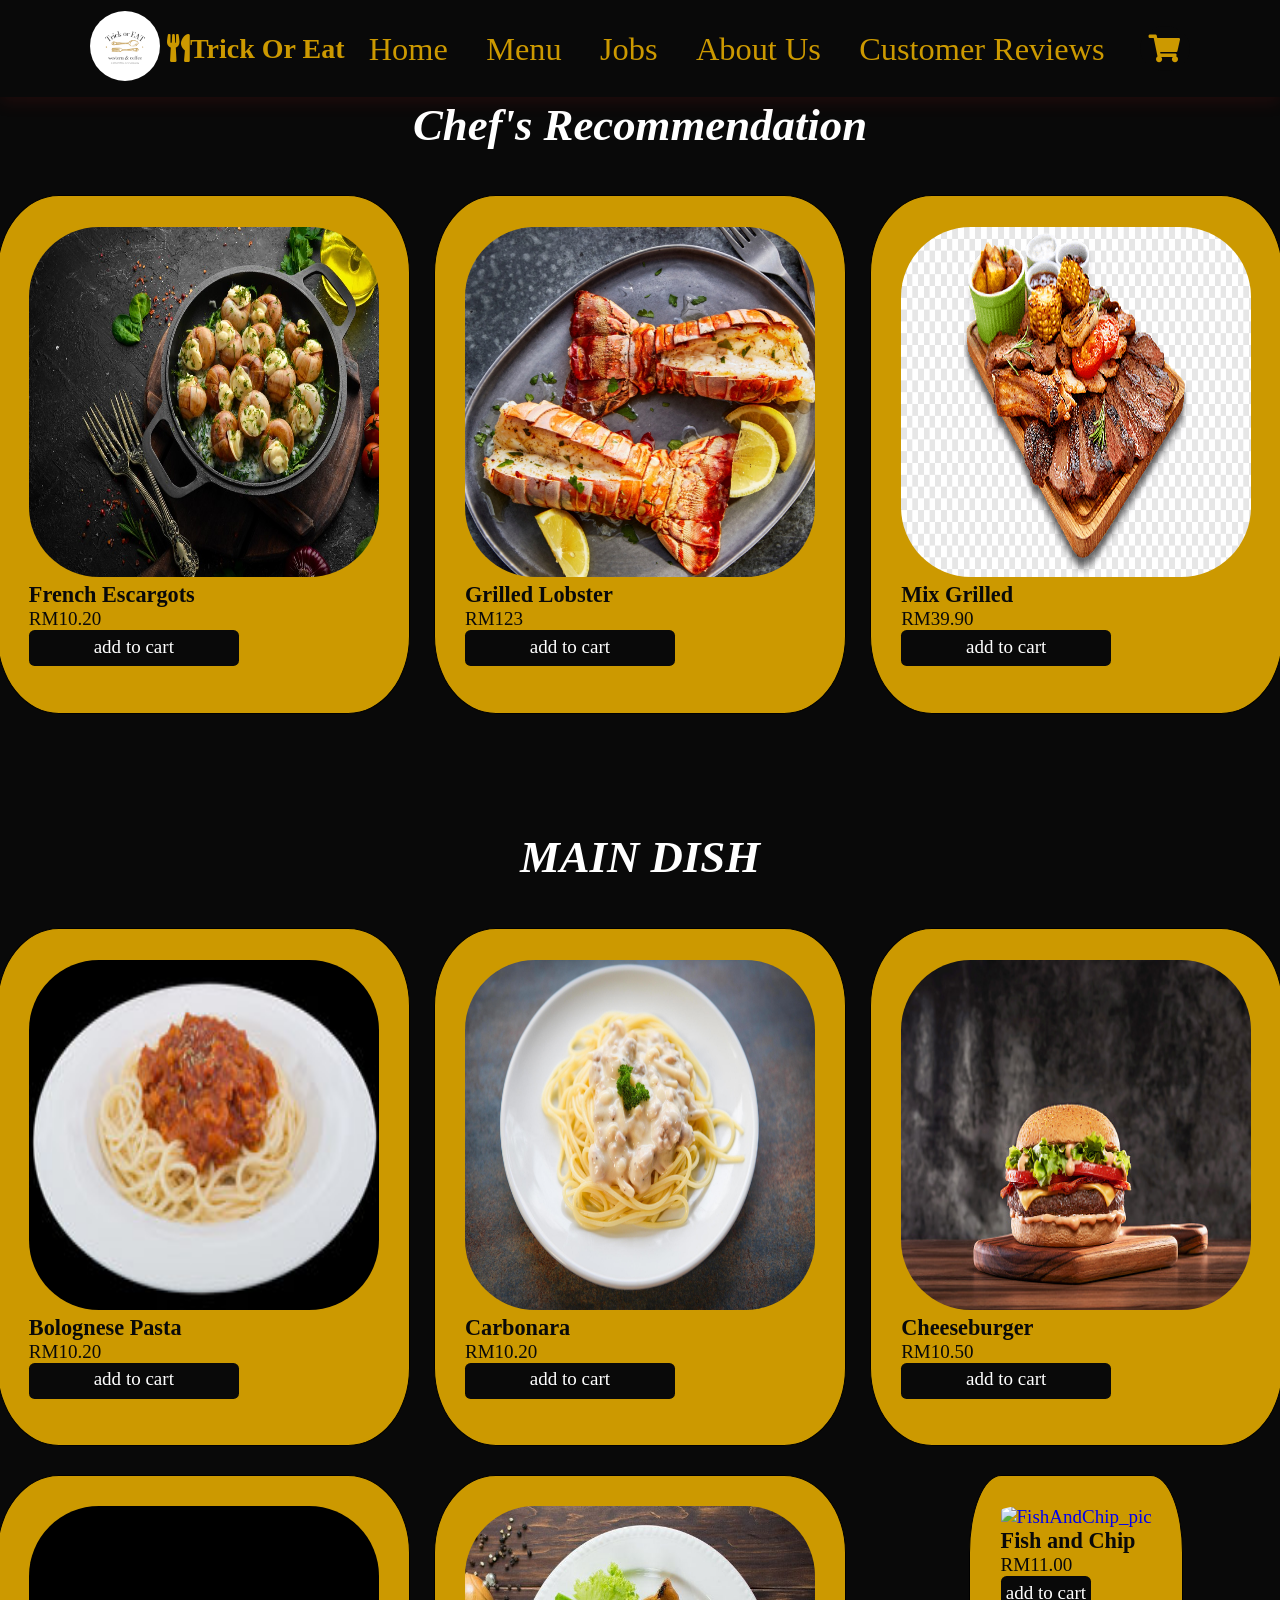
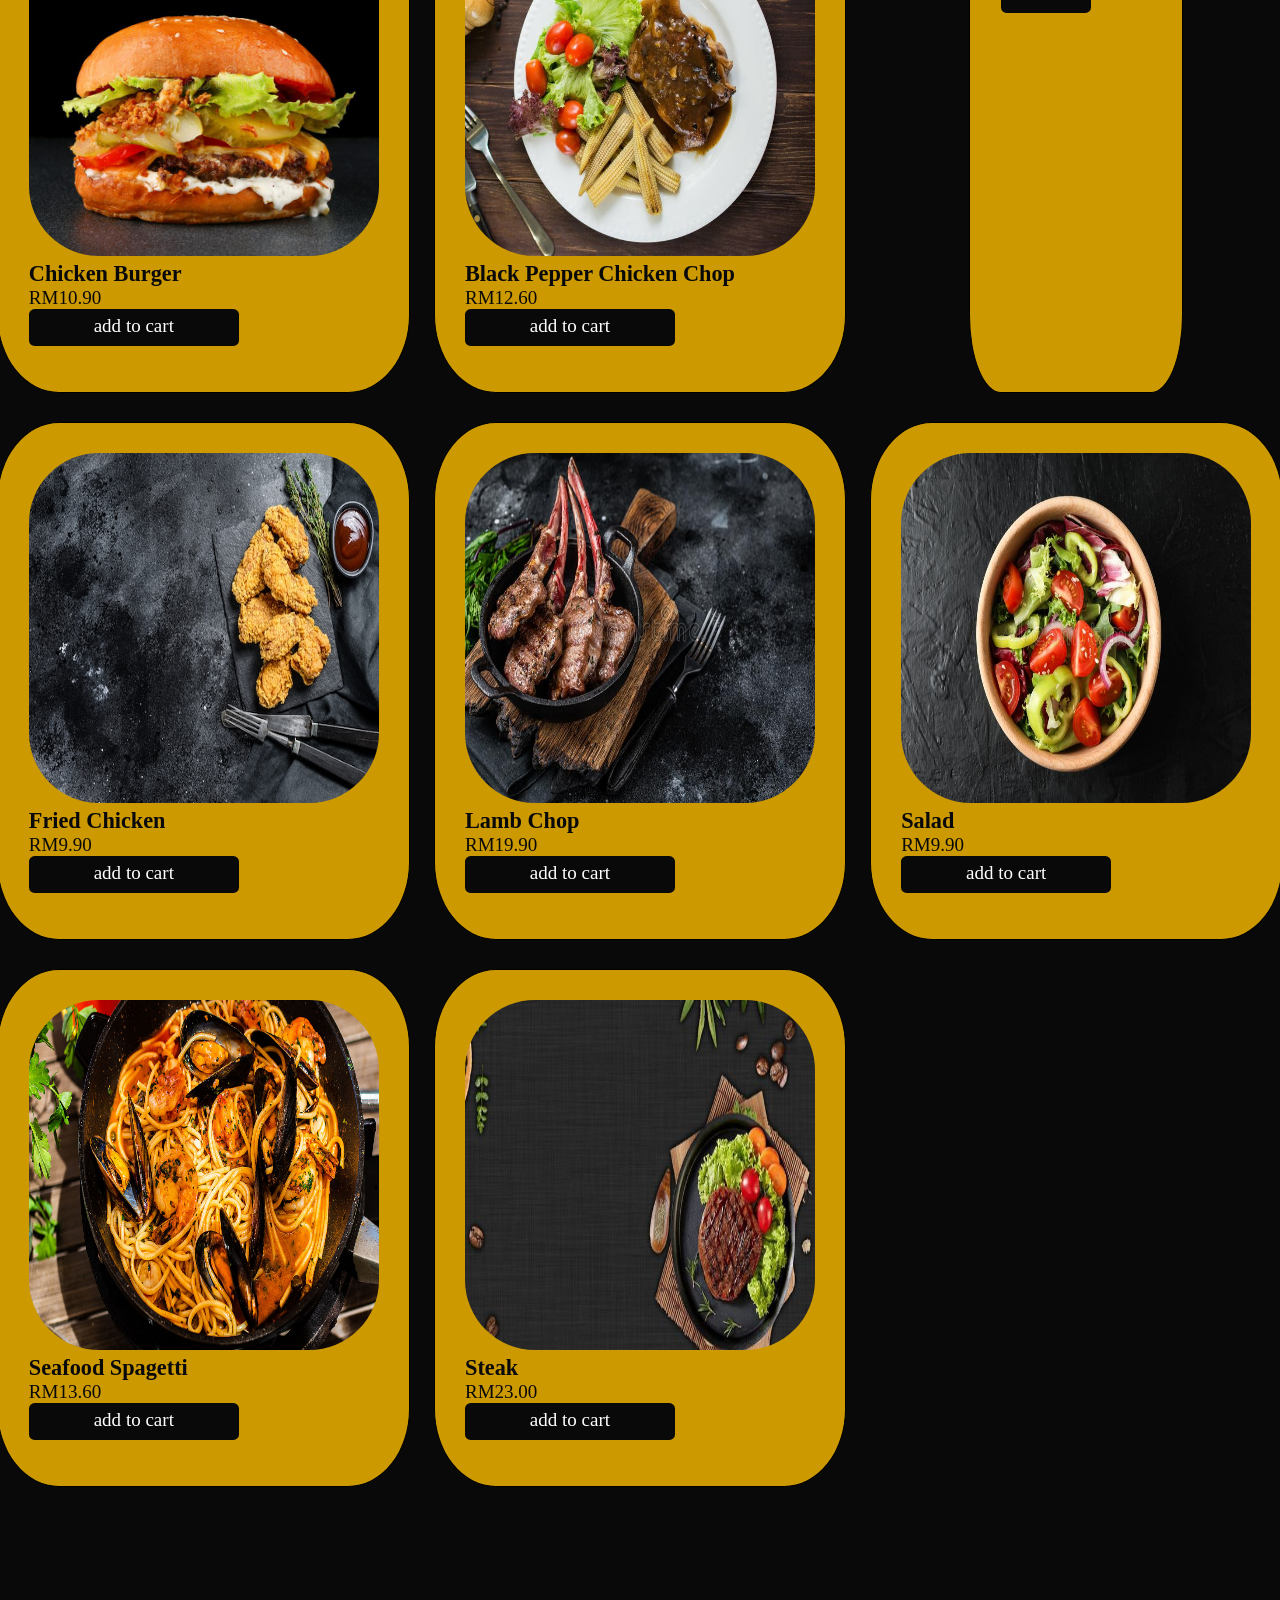
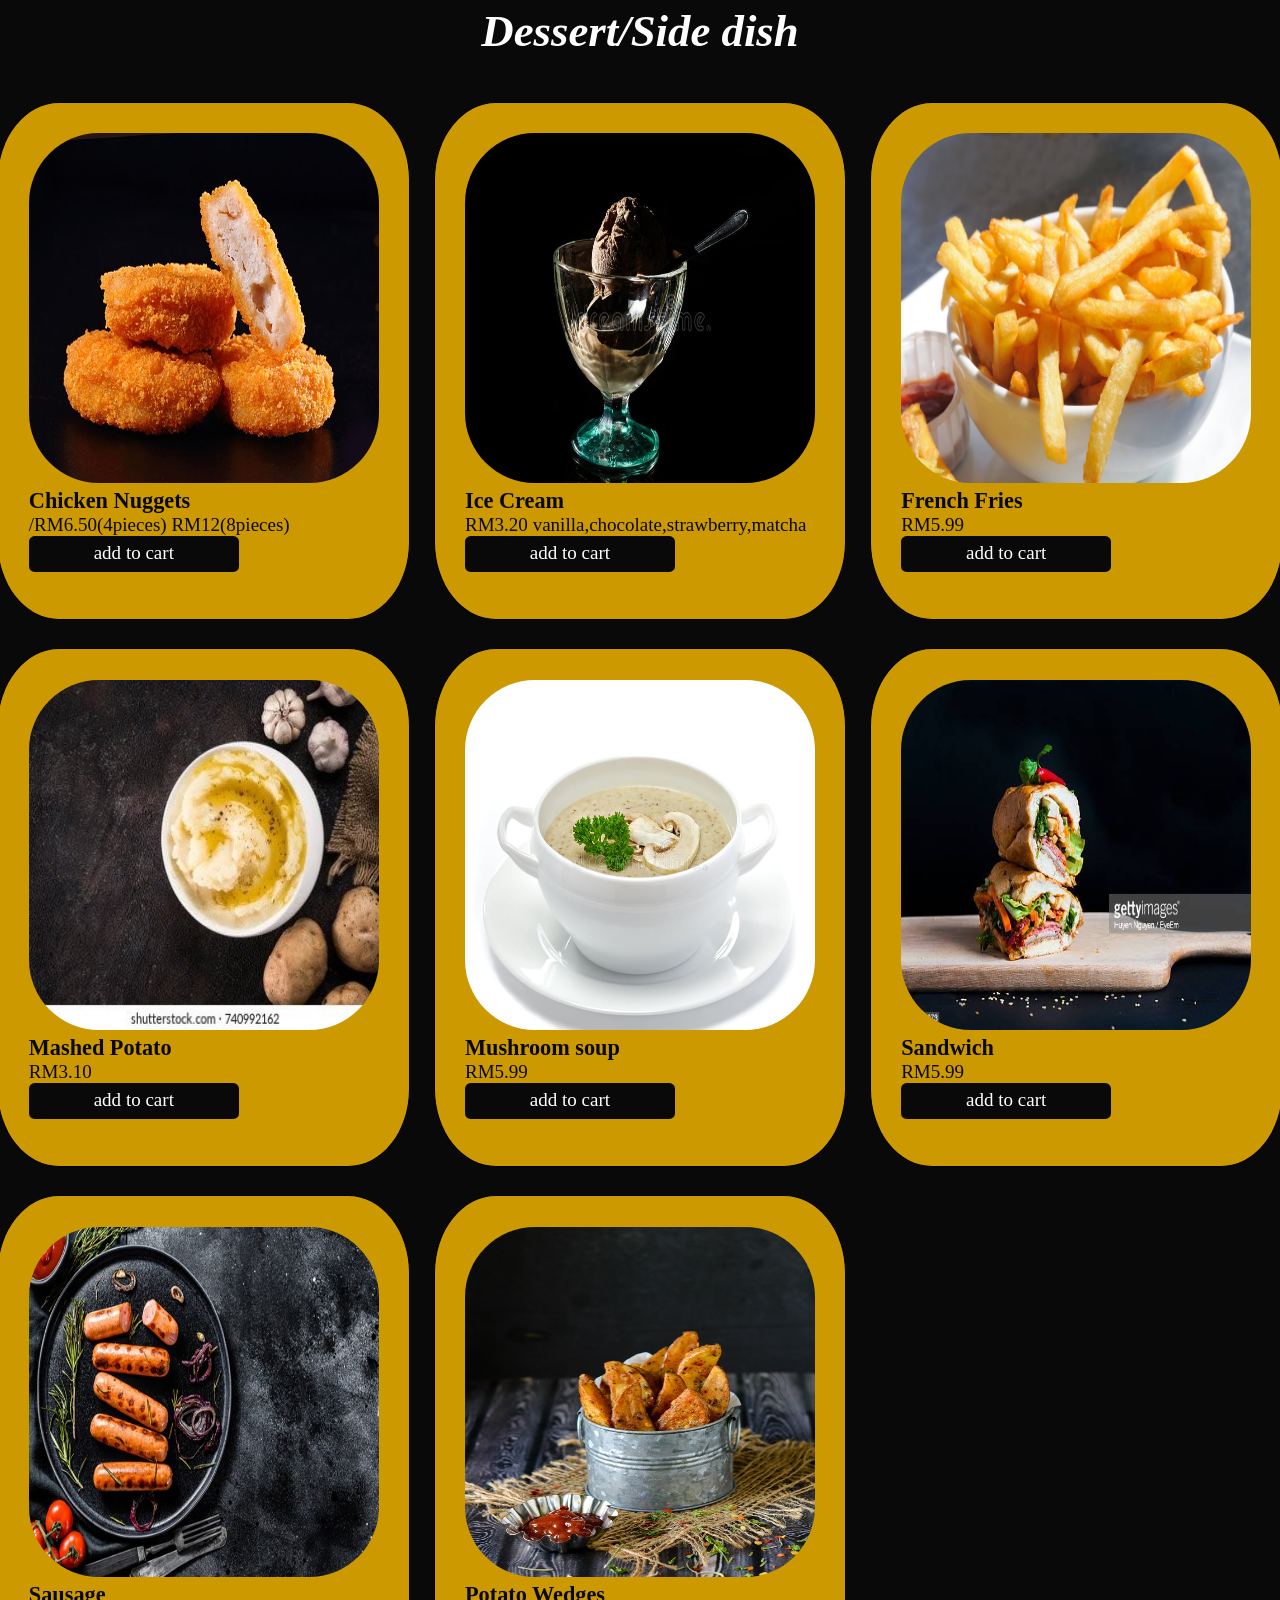
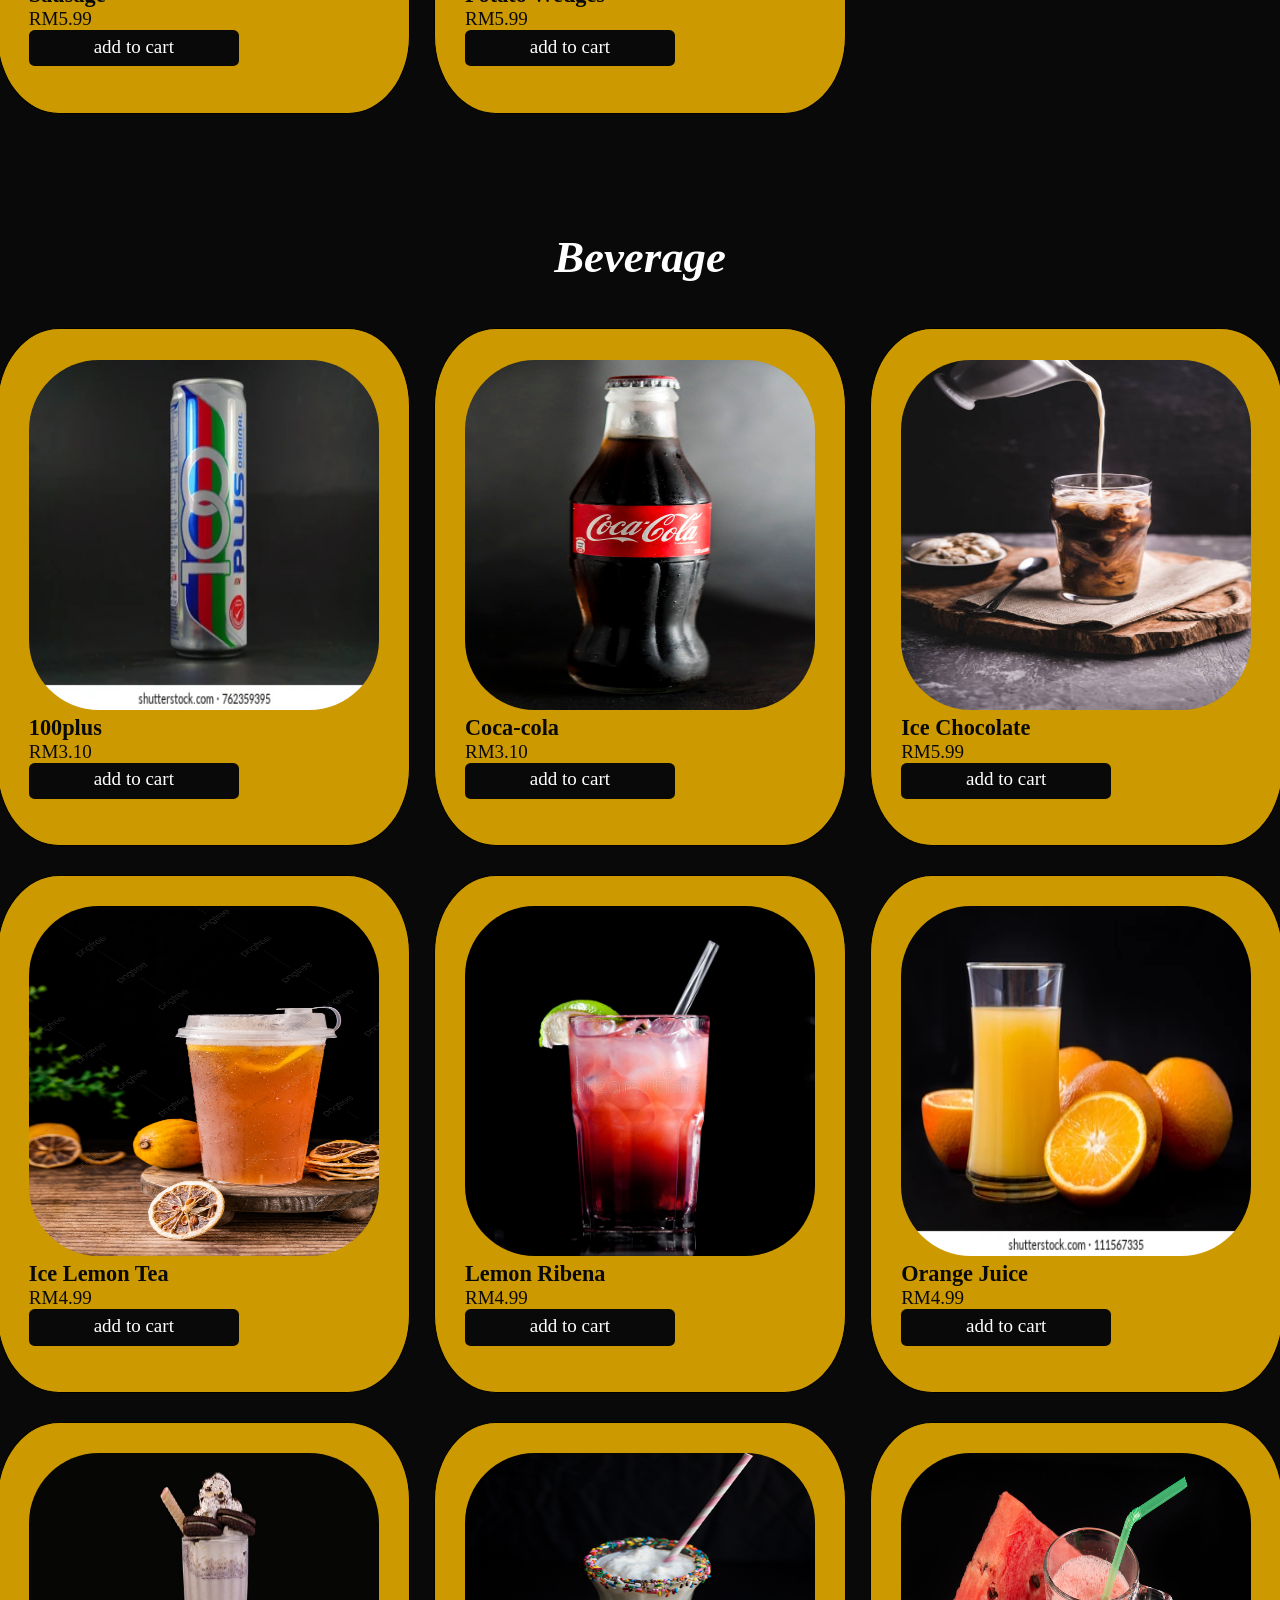
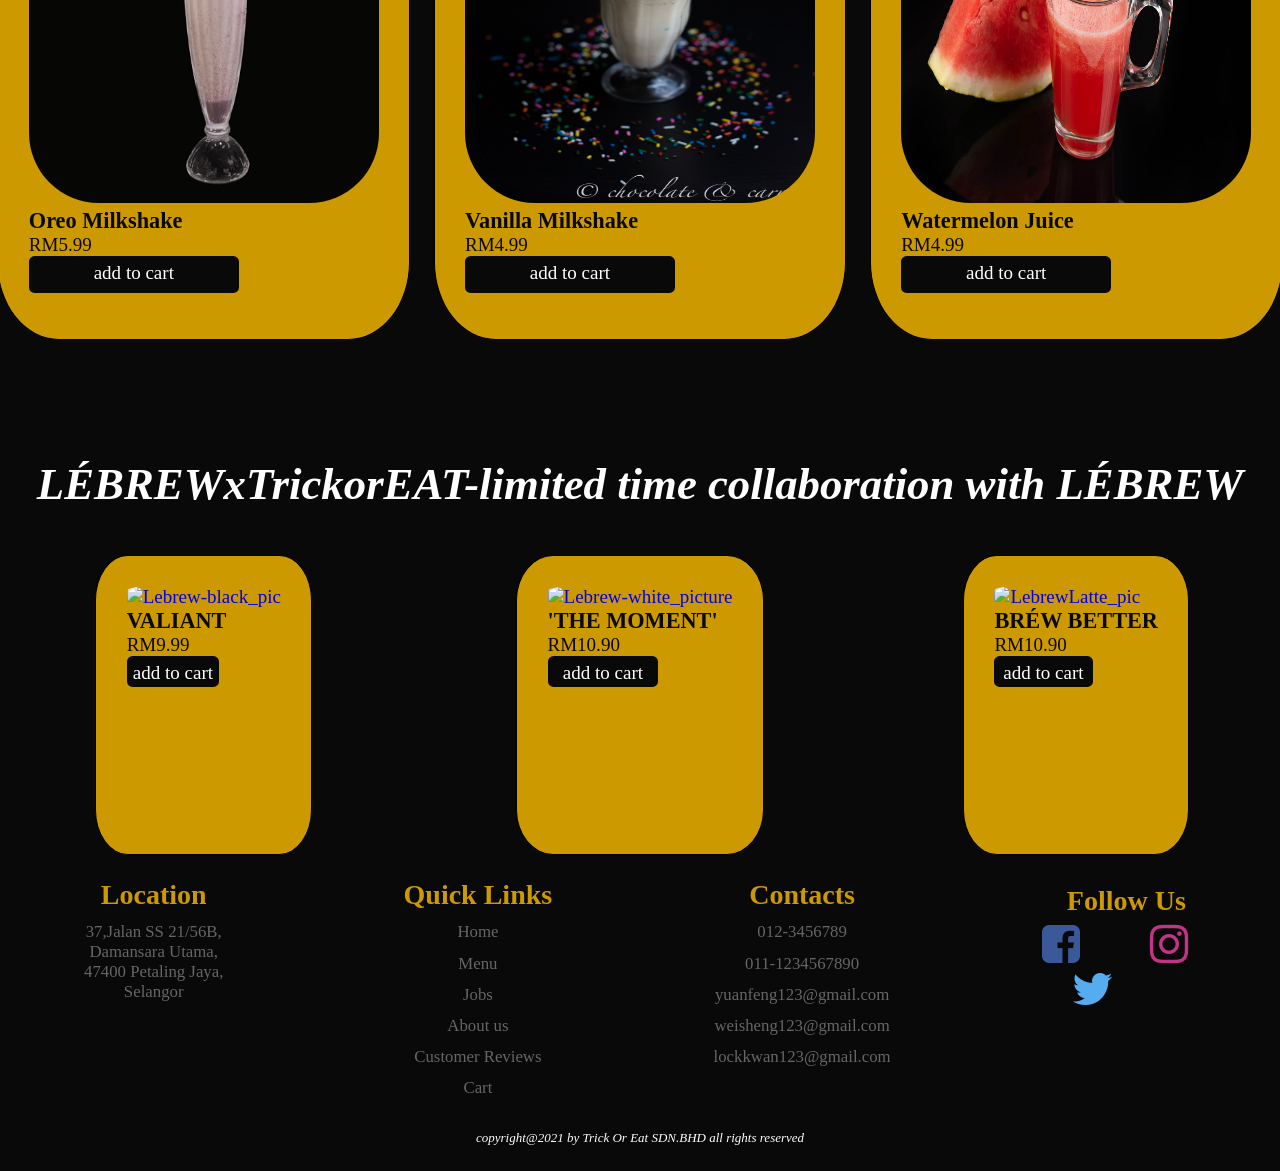
==== menu.html @ 8b319db7 "Add files via upload" ====
<!DOCTYPE html>
<html lang="en">
    <head>
        <meta charset="UTF-8">
        <meta http-equiv="X-UA-Compatible" content="IE=edge">
        <meta name="viewport" content="width=device-width, initial-scale=1.0">
        <title>Menu|Trick or EAT Restaurant</title>
    
        <!-- icon for fork and spoon and shopping-cart -->
        <link rel="stylesheet" href="https://cdnjs.cloudflare.com/ajax/libs/font-awesome/5.15.3/css/all.min.css">

        <!-- footer icon for facebook,instagram and twitter -->
        <link rel="stylesheet" href="https://cdnjs.cloudflare.com/ajax/libs/font-awesome/4.7.0/css/font-awesome.min.css">
    
        <link rel="stylesheet" href="style.css">
    
    </head>

<body>
    <!--Header and Nav-->
    <header>
        <audio autoplay loop>
            <source src="audio/music.mp3" type="audio/mp3">
        </audio>

        <div class="logo2">
            <a href="image/Logo.png"><img src="image/Logo.png" alt="" height="70" width="70"></a>
        </div>

        <div class="logo">
            <i class="fas fa-utensils">Trick Or Eat</i>
        </div>
        <nav class="navbar">
            <a href="index.html">Home</a>
            <a href="menu.html">Menu</a>
            <a href="jobs.html">Jobs</a>
            <a href="aboutus.html">About us</a>
            <a href="customerreviews.html">Customer Reviews</a>
        </nav>

        <div class="icons">
            <a href="cart.html" class="fas fa-shopping-cart"></a>
        </div>

    </header>
    <!--Header and Nav-->

    <main class="main-menu">
            <!--Chef's Recommendation Food-->
            <h2>Chef's Recommendation</h2>
            <div class="menustyle">
                <div class="food">
                    <a href="video/Escargots_desc.mp4"><img src="image/Escargots.jpg" alt="Escargots_pic" height="350" width="350"></a>
                    <h3>French Escargots</h3>
                    <span>RM10.20</span>
                    <div class="addtocart">
                        <p>add to cart</p>
                    </div>
                </div>
                
                <div class="food">
                    <a href="video/Grilled_Lobster_desc.mp4"><img src="image/Grilled_Lobster.jfif" alt="GrilledLobster_pic" height="350" width="350"></a>
                    <h3>Grilled Lobster</h3>
                    <span>RM123</span>
                    <div class="addtocart">
                        <p>add to cart</p>
                    </div>
                    
                </div>
                
                <div class="food">
                    <a href="video/Mix_Grilled_desc.mp4"><img src="image/Mix_Grilled.png" alt="Mix Grilled_pic" height="350" width="350"></a>
                    <h3>Mix Grilled</h3>
                    <span>RM39.90</span>
                    <div class="addtocart">
                        <p>add to cart</p>
                    </div>
                </div>
            </div>
            <!--Chef's Recommendation Food-->

        <!--Main Dish Food-->
        <h2>MAIN DISH</h2>     
        <div class="menustyle">
            <div class="food">
                <a href="video/Bolognese_Pasta_desc.mp4"><img src="image/Bolognese_Pasta.jpg" alt="bolognesePasta_pic" height="350" width="350"></a>
                <h3>Bolognese Pasta</h3>
                <span>RM10.20</span>
                <div class="addtocart">
                    <p>add to cart</p>
                </div>
            </div>
            
            <div class="food">
                <a href="video/Carbonara_desc.mp4"><img src="image/Carbonara.jpg" alt="Carbonara_pic" height="350" width="350"></a>
                <h3>Carbonara</h3>
                <span>RM10.20</span>
                <div class="addtocart">
                    <p>add to cart</p>
                </div>
                
            </div>
            
            <div class="food">
                <a href="video/Cheeseburger_desc.mp4"><img src="image/Cheeseburger.jpg" alt="Cheeseburger_pic" height="350" width="350"></a>
                <h3>Cheeseburger</h3>
                <span>RM10.50</span>
                <div class="addtocart">
                    <p>add to cart</p>
                </div>
            </div>

            <div class="food">
                <a href="video/Chicken_Burger_desc.mp4"><img src="image/Chicken_Burger.jpg" alt="ChickenBurger_pic" height="350" width="350"></a>
                <h3>Chicken Burger</h3>
                <span>RM10.90</span>
                <div class="addtocart">
                    <p>add to cart</p>
                </div>
            </div>

            <div class="food">
                <a href="video/ChickenChop_desc.mp4"><img src="image/ChickenChop.jpg" alt="ChickenChop_pic" height="350" width="350"></a>
                <h3>Black Pepper Chicken Chop</h3>
                <span>RM12.60</span>
                <div class="addtocart">
                    <p>add to cart</p>
                </div>
            </div>

            <div class="food">
                <a href="video/Fish_Chip_desc.mp4"><img src="image/Fish&Chip.jpg" alt="FishAndChip_pic" height="350" width="350"></a>
                <h3>Fish and Chip</h3>
                <span>RM11.00</span>
                <div class="addtocart">
                    <p>add to cart</p>
                </div>
            </div>

            <div class="food">
                <a href="video/fried_chicken_desc.mp4"><img src="image/fried_chicken.jpg" alt="FriedChicken_pic" height="350" width="350"></a>
                <h3>Fried Chicken</h3>
                <span>RM9.90</span>
                <div class="addtocart">
                    <p>add to cart</p>
                </div>
            </div>

            <div class="food">
                <a href="video/lamb_chop_desc.mp4"><img src="image/lamb_chop.jpg" alt="LambChop_pic" height="350" width="350"></a>
                <h3>Lamb Chop</h3>
                <span>RM19.90</span>
                <div class="addtocart">
                    <p>add to cart</p>
                </div>
            </div>

            <div class="food">
                <a href="video/salad_desc.mp4"><img src="image/salad.jpg" alt="Salad_pic" height="350" width="350"></a>
                <h3>Salad</h3>
                <span>RM9.90</span>
                <div class="addtocart">
                    <p>add to cart</p>
                </div>
            </div>

            <div class="food">
                <a href="video/Seafood_Spagetti_desc.mp4"><img src="image/Seafood_Spagetti.jpg" alt="SeafoodSpagetti_pic" height="350" width="350"></a>
                <h3>Seafood Spagetti</h3>
                <span>RM13.60</span>
                <div class="addtocart">
                    <p>add to cart</p>
                </div>
            </div>

            <div class="food">
                <a href="video/Steak_desc.mp4"><img src="image/Steak.jpg" alt="Steak" height="350" width="350"></a>
                <h3>Steak</h3>
                <span>RM23.00</span>
                <div class="addtocart">
                    <p>add to cart</p>
                </div>
            </div>
            
        </div>
        <!--Main Dish Food-->

        <!--Dessert-->
        <h2>Dessert/Side dish</h2>

        <div class="menustyle">

            <div class="food">
                <a href="video/Chicken_Nuggets_desc.mp4"><img src="image/Chicken_Nuggets.jpg" alt="ChickenNuggets_pic" height="350" width="350"></a>
                <h3>Chicken Nuggets</h3>
                <span>/RM6.50(4pieces) RM12(8pieces)</span>
                <div class="addtocart">
                    <p>add to cart</p>
                </div>
            </div>

            <div class="food">
                <a href="video/Chocolate_Ice_Cream_desc.mp4"><img src="image/Chocolate_Ice_Cream.jpg" alt="ChocolateIceCream_pic" height="350" width="350"></a>
                <h3>Ice Cream</h3>
                <span>RM3.20</span>
                <span>vanilla,chocolate,strawberry,matcha</span>
                <div class="addtocart">
                    <p>add to cart</p>
                </div>
            </div>

            <div class="food">
                <a href="video/French_Fries_desc.mp4"><img src="image/French_Fries.jpg" alt="FrenchFries_pic" height="350" width="350"></a>
                <h3>French Fries</h3>
                <span>RM5.99</span>
                <div class="addtocart">
                    <p>add to cart</p>
                </div>
            </div>

            <div class="food">
                <a href="video/Mashed_Potato_desc.mp4"><img src="image/Mashed_Potato.jpg" alt="MashedPotao_pic" height="350" width="350"></a>
                <h3>Mashed Potato</h3>
                <span>RM3.10</span>
                <div class="addtocart">
                    <p>add to cart</p>
                </div>
            </div>

            <div class="food">
                <a href="video/mushroom_soup_desc.mp4"><img src="image/mushroom_soap.jpg" alt="MushroomSoup_pic" height="350" width="350"></a>
                <h3>Mushroom soup</h3>
                <span>RM5.99</span>
                <div class="addtocart">
                    <p>add to cart</p>
                </div>
            </div>

            <div class="food">
                <a href="video/sandwich_desc.mp4"><img src="image/sandwich.jpg" alt="Sandwich_pic" height="350" width="350"></a>
                <h3>Sandwich</h3>
                <span>RM5.99</span>
                <div class="addtocart">
                    <p>add to cart</p>
                </div>
            </div>

            <div class="food">
                <a href="video/sausage_desc.mp4"><img src="image/sausage.jpg" alt="Sausage_pic" height="350" width="350"></a>
                <h3>Sausage</h3>
                <span>RM5.99</span>
                <div class="addtocart">
                    <p>add to cart</p>
                </div>
            </div>

            <div class="food">
                <a href="video/Wedges_desc.mp4"><img src="image/Wedges.jpg" alt="Wedges_pic" height="350" width="350"></a>
                <h3>Potato Wedges</h3>
                <span>RM5.99</span>
                <div class="addtocart">
                    <p>add to cart</p>
                </div>
            </div>
        </div>
        <!--Dessert-->

        <!--Beverage-->
        <h2>Beverage</h2>

        <div class="menustyle">
            <div class="food">
                <img src="image/100plus.webp" alt="100plus_pic" height="350" width="350">
                <h3>100plus</h3>
                <span>RM3.10</span>
                <div class="addtocart">
                    <p>add to cart</p>
                </div>
            </div>

            <div class="food">
                <img src="image/coca_cola.jpg" alt="Cocacola_pic" height="350" width="350">
                <h3>Coca-cola</h3>
                <span>RM3.10</span>
                <div class="addtocart">
                    <p>add to cart</p>
                </div>
            </div>


            <div class="food">
                <img src="image/iced_chocolate.jpg" alt="IcedChocolate_pic" height="350" width="350">
                <h3>Ice Chocolate</h3>
                <span>RM5.99</span>
                <div class="addtocart">
                    <p>add to cart</p>
                </div>
            </div>

            <div class="food">
                <img src="image/iced_lemon_tea.jpg" alt="IcedLemonTea_pic" height="350" width="350">
                <h3>Ice Lemon Tea</h3>
                <span>RM4.99</span>
                <div class="addtocart">
                    <p>add to cart</p>
                </div>
            </div>

            <div class="food">
                <img src="image/lemon_ribena.jpg" alt="LemonRibena_pic" height="350" width="350">
                <h3>Lemon Ribena</h3>
                <span>RM4.99</span>
                <div class="addtocart">
                    <p>add to cart</p>
                </div>
            </div>

            <div class="food">
                <img src="image/orange_juice.webp" alt="OrangeJuice_pic" height="350" width="350">
                <h3>Orange Juice</h3>
                <span>RM4.99</span>
                <div class="addtocart">
                    <p>add to cart</p>
                </div>
            </div>

            <div class="food">
                <img src="image/oreo_milkshake.jpg" alt="OreoMilkshake_pic" height="350" width="350">
                <h3>Oreo Milkshake</h3>
                <span>RM5.99</span>
                <div class="addtocart">
                    <p>add to cart</p>
                </div>
            </div>

            <div class="food">
                <img src="image/vanilla_milkshake.jpg" alt="VanillaMilkshake_pic" height="350" width="350">
                <h3>Vanilla Milkshake</h3>
                <span>RM4.99</span>
                <div class="addtocart">
                    <p>add to cart</p>
                </div>
            </div>

            <div class="food">
               <img src="image/watermelon_juice.jpg" alt="Watermelon_pic" height="350" width="350">
                <h3>Watermelon Juice</h3>
                <span>RM4.99</span>
                <div class="addtocart">
                    <p>add to cart</p>
                </div>
            </div>
        </div>
        <!--Beverage-->

        <!--This is Our Special Limited Coffee-->
        <h2>LÉBREWxTrickorEAT-limited time collaboration with LÉBREW</h2>

        <div class="menustyle">

            <div class="food">
                <a href="video/Lebrew_black_desc.mp4"><img src="image/Lebrew-black.jpg" alt="Lebrew-black_pic" height="350" width="350"></a>
                <h3>VALIANT</h3>
                <span>RM9.99</span>
                <div class="addtocart">
                    <p>add to cart</p>
                </div>
            </div>

            <div class="food">
                <a href="video/Lebrew_white_desc.mp4"><img src="image/Lebrew-white.jpg" alt="Lebrew-white_picture" height="350" width="350"></a>
                <h3>'THE MOMENT'</h3>
                <span>RM10.90</span>
                <div class="addtocart">
                    <p>add to cart</p>
                </div>
            </div>

            <div class="food">
                <a href="video/Lebrew_latte_desc.mp4"><img src="image/Lebrew_latte.jpg" alt="LebrewLatte_pic" height="350" width="350"></a>
                <h3>BRÉW BETTER</h3>
                <span>RM10.90</span>
                <div class="addtocart">
                    <p>add to cart</p>
                </div>
            </div>

        </div>
        <!--This is Our Special Limited Coffee-->


    </main>

    <!--footer-->
    <footer class="footer">
        <div class="footer-container">
            <div class="footer-box">
            <!--Footer Location-->    
                <h3>Location</h3>
                <a href="https://www.googlemaps.com">37,Jalan SS 21/56B,<p>Damansara Utama,</p><p>47400 Petaling Jaya,</p><p>Selangor</p></a>
            </div>
            <!--Footer Location-->    

            <!--Footer link every page-->
            <div class="footer-box">
                <h3>Quick Links</h3>
                <a href="index.html">Home</a>
                <a href="menu.html">Menu</a>
                <a href="jobs.html">Jobs</a>
                <a href="aboutus.html">About us</a>
                <a href="customerreviews.html">Customer Reviews</a>
                <a href="cart.html">Cart</a>
            </div>
            <!--Footer link every page-->

            <!--Telephone and email contact-->
            <div class="footer-box">
                <h3>Contacts</h3>
                <a href="tel:012-3456789">012-3456789</a>
                <a href="tel:011-1234567890">011-1234567890</a>
                <a href="mailto:yuanfeng123@gmail.com">yuanfeng123@gmail.com</a>
                <a href="mailto:weisheng123@gmail.com">weisheng123@gmail.com</a>
                <a href="mailto:lockkwan123@gmail.com">lockkwan123@gmail.com</a>
            </div>
            <!--Telephone and email contact-->

            <!--Our social media-->
            <div class="footer-box2">
                <h3>Follow Us</h3>
                <a href="https://www.facebook.com" class="fa fa-facebook-square"></a>
                <a href="https://www.instagram.com" class="fa fa-instagram"></a>
                <a href="https://www.Twitter.com" class="fa fa-twitter"></a>  
            </div>
            <!--Our social media-->
        </div>

        <!--copyright-->
        <div class="copyright">
            copyright@2021 by Trick Or Eat SDN.BHD all rights reserved
        </div>
        <!--copyright-->
    </footer>
    <!--footer-->
</body>
</html>
---- style.css ----
:root{
    --black:#060707;
    --light-color:#666;
    --background-header-color:#090909;
    --white:rgb(255,255,255);
    --hover-background:rgb(250, 250, 250);
    --box-shadow:0 .5rem 1.5rem rgba(240, 42, 42, 0.1);
    --header-textcolor:#CC9900;
}

*{
    font-family: Georgia, 'Times New Roman', Times, serif;
    padding:0; margin: 0;
    box-sizing: border-box;
    text-decoration: none;
    transition: all .3s linear;
    
}

html{
    font-size: 70%;
    overflow: auto;
    scroll-behavior: smooth;
    scroll-padding-top: 5.5rem;
    width: 100vw;
    height: 100vh;

}


header{
    position: fixed;
    top: 0; left: 0; right: 0;
    padding: 1rem 7%;
    display:flex;
    align-items: center;
    justify-content: space-between;
    z-index: 1000;
    box-shadow:var(--box-shadow);
    background-color: var(--background-header-color);
    font-size: 1.7em;
    text-transform: capitalize;
    
}

h2{
    color:var(--white);
    text-align: center;
    font-size: 4em;
    font-style: italic;
    margin-top: 1.7em;
    margin-bottom: 1em;
    padding-top: 0.5em;
}

/** -logo_fork_and_spoon- **/
.logo{
    color:var(--header-textcolor);
    font-size: 2.5rem;
    font-weight: bolder;
    
}

.logo2 img{
    border-radius: 60%;
}

/** -add_to_cart_button- **/
.addtocart{
    border-radius: .5rem;
    cursor: pointer;
    background-color: var(--background-header-color);
    width:60%;
    height: 8%;
    color: var(--white);
    text-align: center;
    padding-top: 0.2em;
    padding-bottom: 1.3em;
    padding-top: 0.3em;
    
}

.addtocart:hover{
    color: var(--header-textcolor);
    background: var(--white);
    letter-spacing: .1rem;
}

/** -nav- **/
.navbar a{
    font-size: 1.7em;
    color:var(--header-textcolor);
    border-radius: .5em;
    padding: .5rem 1.5rem;
}

.navbar a:hover{
    background:var(--hover-background) ;
}

/** -icons_shopping_cart-**/
.icons i,
.icons a{
    cursor:pointer;
    margin-left: 1rem;
    height: 4rem;
    line-height:4.1rem;
    width: 4.5rem;
    text-align: center;
    font-size:2.5rem;
    color:var(--header-textcolor);
    border-radius: 70%;
    background: var(--background-header-color);

    
}

.icons i:hover,
.icons a:hover{
    background:var(--white);
    transform: rotate(360deg);

}

/** -home_page- **/
.home{
    background-image: url(image/homebackground.jpeg);
    background-size: cover;
    background-repeat: no-repeat;

}

.promotecode{
    margin-top: 3.2em;
    padding-top: 0.5em;
    padding-bottom: 0.5em;
    font-size:2.5em;
    color:black;
    background-color: var(--header-textcolor);
    text-align: center;
}
.home-part{
    color: white;
    font-size: 10em;
    font-style: italic;
    text-align: center;
    position: absolute;
    padding: 0;
    margin: 0;
    top: 42%;
    left: 48%;
    opacity:80%;

}
.opentime{
    color: white;
    font-size: 2.5em;
    height: 100vh;
    display:flex;
    justify-content: flex-end;
    align-items: flex-end;
    opacity: 80%;
}


/** -home-menu-page and menu.html- **/
.menu{
    font-size: 1.5em;
    background-color: var(--background-header-color);
    color: var(--white);
}

.main-menu{
    background-color: var(--background-header-color);
    color: var(--background-header-color);
}

.menustyle{
    display: grid;
    grid-template-columns: repeat(3, minmax(20rem, 1fr));
    grid-auto-rows: minmax(300px,auto);
    font-size: 1.7em;
    gap: 1.5em;
    justify-content: center;
    justify-items: center;
    padding-bottom: 1em;
    
}

.food{
    background-color:var(--header-textcolor);
    padding: 1.6em 1.6em 1.6em 1.6em;
    border-radius: 15%;
    border: thin solid black;

}

.food:hover{
    transform: scale(1.07);
}

.food img{
    border-radius: 20%;
}

.home-menu{
    text-align: center;
    font-size: 1.7em;
    padding-top: 1em;
    padding-bottom: 1em;

}


/** -home-jobs-page and jobs.html **/
.jobs{
    font-size: 1.7em;
    background-color: var(--header-textcolor);
}
.jobs p{
    color: #090909;
}

.alljobs{
    background-image: url(image/jobsbackground.jpg);
    background-repeat: no-repeat;
    background-size: cover;
    color: var(--white);
    padding-bottom: 1em;

}
.alljobs img{
    opacity: 95%;
}

.alljobs h2{
    color: var(--white);
}

.grid-container{
    display: grid;
    grid-template-columns:550px 550px 430px;
    gap: 5em;
    justify-content: center;
    justify-items: center;
    margin-bottom: 1em;
    
    
}
.grid{
    font-size: 2.5em;
}

/** -home-aboutus-page and aboutsus.html- **/
.aboutus{
    background-color:var(--background-header-color);
    font-size: 1.7em;
    color: var(--white);
}

.history{
    font-size: 2em;
    margin-left: 2em;
    margin-right: 2em;
    padding-bottom: 1em;
}

.history img{
    float: left;
    padding-right:1em ;
}


table{
    background-color: var(--black);
    padding-top: 0.2em;
    display: flex;
    justify-content: center;
    align-items: center;
}

.image_right{
    background-color:var(--black);

}

.image_left{
    background-color:var(--black);
}

.left_p{
    padding-left: 2em;
    font-size: 2em;
}

.right_p{
    padding-left: 2em;
    font-size: 2em;
}


.video-ad{
    margin-top: 6em;
    display: flex;
    justify-content: center;
    align-items: center;
    width: 100vw;
    height: 100vh;
    background-color: var(--background-header-color);
}

tr{
    background-color:var(--header-textcolor);
    color: var(--background-header-color);
}



.background_aboutus1{
    background-color:var(--background-header-color);
    color: var(--white);
    padding-top: 1em;

}

/** -h1 for index.html- **/
.home h1,
.menu h1,
.jobs h1,
.aboutus h1,
.customerreviews h1{
    font-size: 4em;
    text-align: center;
    font-style: italic;
    padding-top: 0.5em;
    padding-bottom: 0.5em;
}


/** -home-customerreviews and customerreviws.html- **/
.reviews{
    background:var(--background-header-color);
    text-align: center;
    padding-top: 8em;
}

.reviews h1{
    font-size: 4em;
    text-align: center;
    font-style: italic;
    padding-top: 0.5em;
    padding-bottom: 0.5em;
    color: var(--white);
}

.inner{
    max-width: 1400px;
    margin: auto;
    padding: 0 20px;

}


.border{
    width: 180px;
    height: 5px;
    background: #6ab04c;
    margin: 10px auto;

}

.row{
    display: flex;
    flex-wrap: wrap;
    justify-content: center;

}

.box{
    flex: 33.33%;
    max-width: 50%;
    box-sizing: border-box;
    padding: 20px;
    color: var(--background-header-color);

}

.A_review{
    background-color: var(--header-textcolor);
    padding: 40px;
    border-radius: 10%;
}

.home_A_review{
    background-color: var(--background-header-color);
    color: var(--white);
    padding: 40px;
    border-radius: 10%;

}

.home_A_review img{
    width: 200px;
    height: 200px;
    border-radius:60%;
}

.home_A_review:hover{
    transform: scale(1.07);
}

.A_review img{
    width: 200px;
    height: 200px;
    border-radius:60%;
}

.A_review:hover{
    transform: scale(1.07);
}

.name{
    font-size: 1.7em;
    text-transform: uppercase;
    margin: 20px 0;

}

.star{
    color: rgb(243, 243, 59);
    margin-bottom: 20px;
    font-size: 1.5em;

}

.comment{
    font-size: 1.7em;
}

.customerreviews{
    font-size: 1.7em;
    background-color: var(--header-textcolor);
    color: var(--background-header-color);
    text-align: center;
}


/** -button for click here read more- **/
.read_more{
    text-align: center;
    font-size: 1.7em;
    padding-top: 1em;
    padding-bottom: 1em;
}

.home-menu a,
.read_more a{
    color: var(--header-textcolor);
    text-decoration: underline;
}

/** -button for click here for more details and click here for more reviews- **/
.read_more2{
    text-align: center;
    font-size: 1.7em;
    padding-top: 1em;
    padding-bottom: 1em;
}


.read_more2 a{
    color: var(--background-header-color);
    text-decoration: underline;
}

.home-menu a:hover,
.read_more a:hover,
.read_more2 a:hover{
    color: rgb(83, 83, 245);
}

/** -footer- **/
footer{
    background-color: var(--background-header-color);
    padding-bottom: 0.5em;
    text-align: center;
}

.footer-container{
    display: grid;
    grid-template-columns: repeat(auto-fit,minmax(25rem,1fr));
    gap: 1.5em;

}

.footer-box h3{
    padding: .5rem 0;
    font-size: 2.5rem;
    color: var(--header-textcolor);
}

.footer-box a{
    display: block;
    padding: .5rem 0;
    font-size: 1.5rem;
    color: var(--light-color);
    
}

.footer-box a:hover{
    color: var(--header-textcolor);
    text-decoration: underline;
    
}

.footer-box2{
    display: block;
    padding: .5rem 0;
    color: var(--light-color);

}

.footer-box2 h3{
    padding: .5rem 0;
    font-size: 2.5rem;
    color: var(--header-textcolor);
}

.footer-box2 a{
    margin-right: 1.5em;
    
}

.fa-facebook-square{
    font-size: 4em;
    color: #3B5998;
    margin-left: 1em;
}

.fa-instagram{
    font-size: 4em;
    color: #C13584;
}

.fa-twitter{
    font-size: 4em;
    color: #55ACEE;
}

.copyright{
    font-size: small;
    font-style: italic;
    text-align: center;
    color: var(--white);
    padding-bottom: 1.5em;
    padding-top: 2em;
}

/** -cart.html- **/
.cart-header{
    margin-top: 7em;
}

.cart-header h1{
    font-size: 4em;
    text-align: center;
    font-style: italic;
    padding-top: 0.5em;
    padding-bottom: 0.5em;
    color: var(--background-header-color);

}

.cart{
    margin-bottom: 1em;
    padding: 0.5em 0 0.5em 0.5em;
    margin-left: 5em;

}

.products{
    display: flex;
    margin: 0.5em;
}

.product{
    display: flex;
    border: thin solid black;
    width: 90vw;
    position: relative;
}

.product:hover{
    border: none;
    box-shadow:2px 2px 4px rgba(0,0,0,0.2);
    transform: scale(1.01)
}


.product-info p{
    margin-bottom: 0.2em;
    padding: 10px;
}

.product-name{
    margin-bottom:20px;
    font-weight: bolder;
    font-size: 2.5em;
}

.product-price,
.product-type{
    font-size: 2em;
}
.product-type input{
    font-size:1em
}

.trash{
    position: absolute;
    bottom: 20px;
    right: 30px;
    padding: 10px 30px;
    cursor: pointer;
    border-radius: 20%;
    font-size: 1.3em;
}

.trash:hover{
    transform: scale(1.2);
    background-color: red;
}

.both{
    display:flex;   
}

.food_delivery h1{
    font-size: 4em;
    font-style: italic;
    padding-top: 0.5em;
    padding-bottom: 0.5em;
    color: var(--background-header-color);
    margin-left: 2em;
}

.total{
    border: thin solid black;
    width: fit-content;
    margin-bottom: 0.5em;
    margin-left: 0.5em;
}

.total:hover{
    transform: scale(1.01);
}

.TotalAndNumber{
    padding-top: 1em;
    font-size: 2em;
    text-align: center;
}

.TotalAndNumber p{
    display: flex;
    justify-content: space-between;
    margin-bottom: 1em;
}

.TotalAndNumber span{
    padding-left: 5%;
    padding-right: 5%;
}

.checkout{
    text-align: center;
    font-size: 2em;
    background-color: orange;
    position: absolute;
    top: 11.6%;
    
}
.checkout{
    position: relative;
}

.checkout:hover{
    background-color: red;

}

form{
    border: thin solid black;
    display: grid;
    grid-template-columns: repeat(1,65vw);
    font-size: 1.5em;
    padding: 0.3em 1em 0.5em 1em;
    
}

input,textarea{
    font-size: 1em;
}

.TotalAndNumber input{
    font-size: 1em;
}

.information:hover{
    transform: scale(1.01);
}
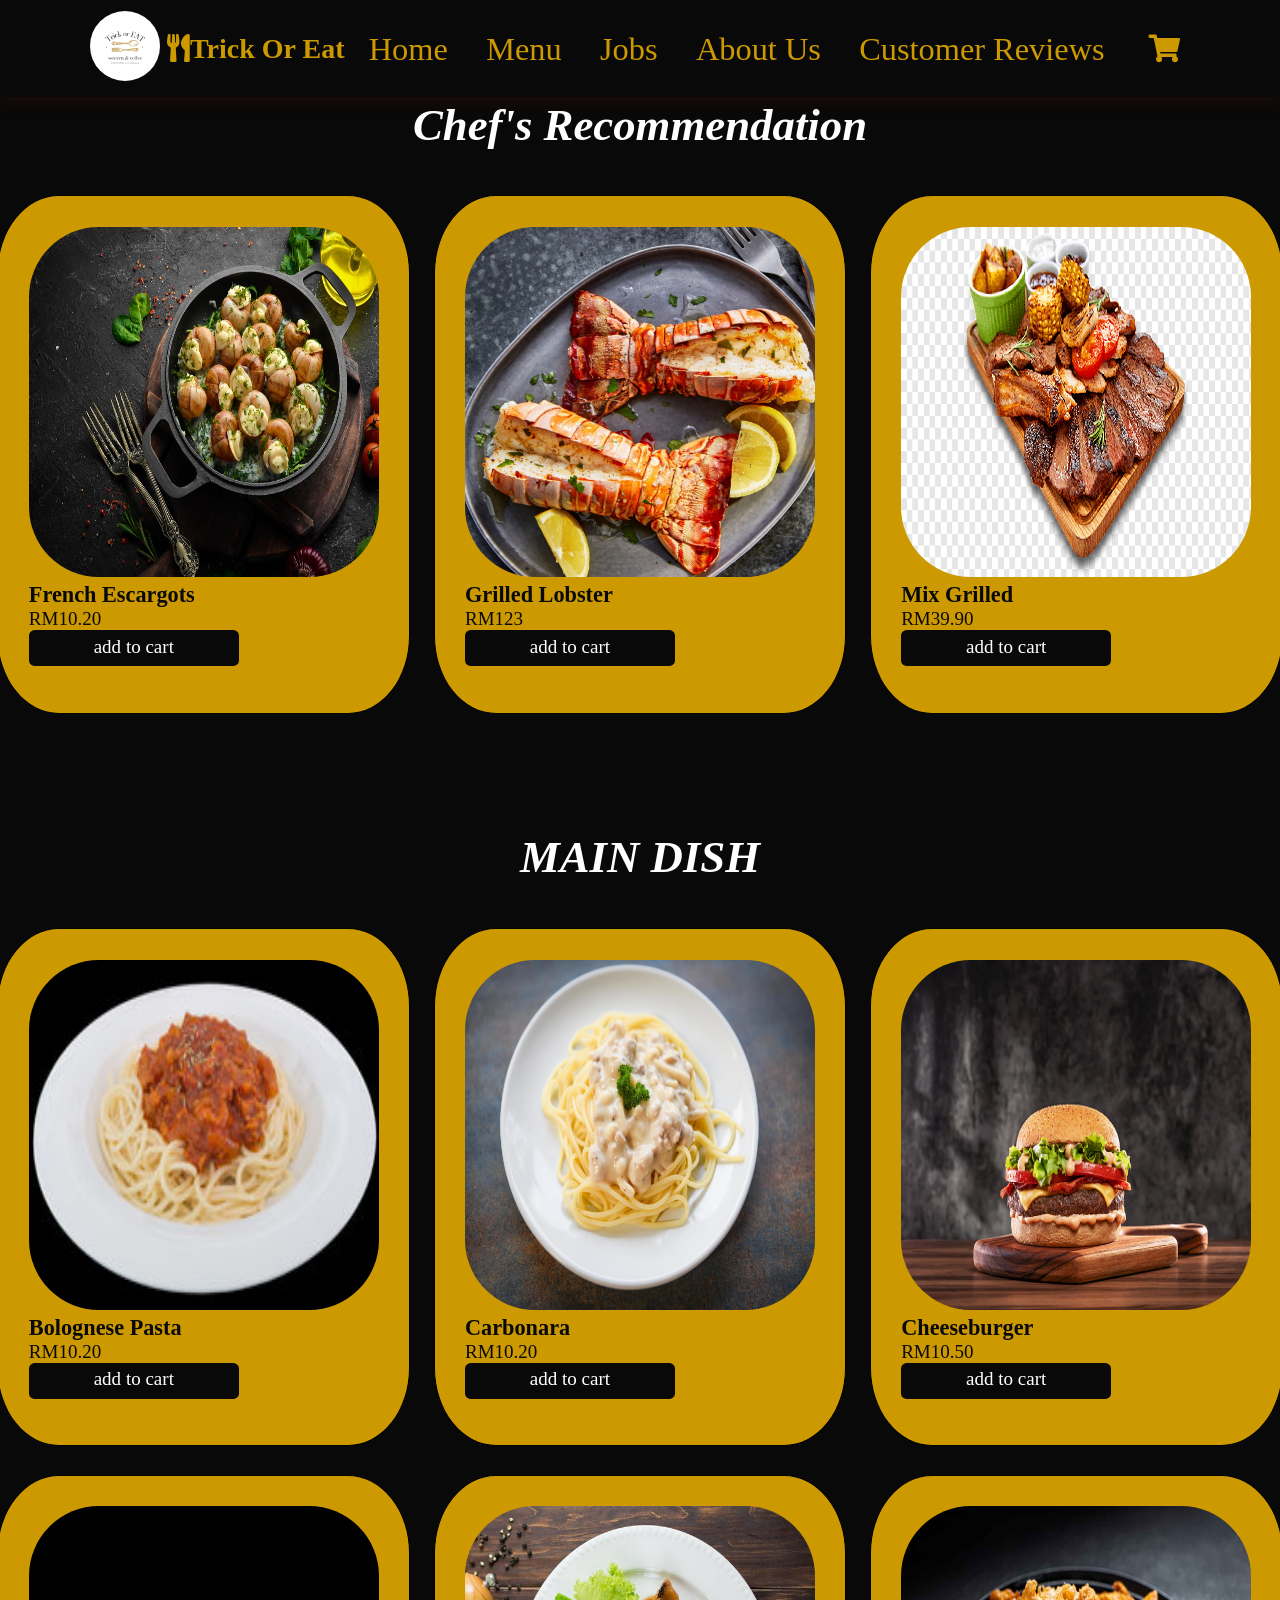
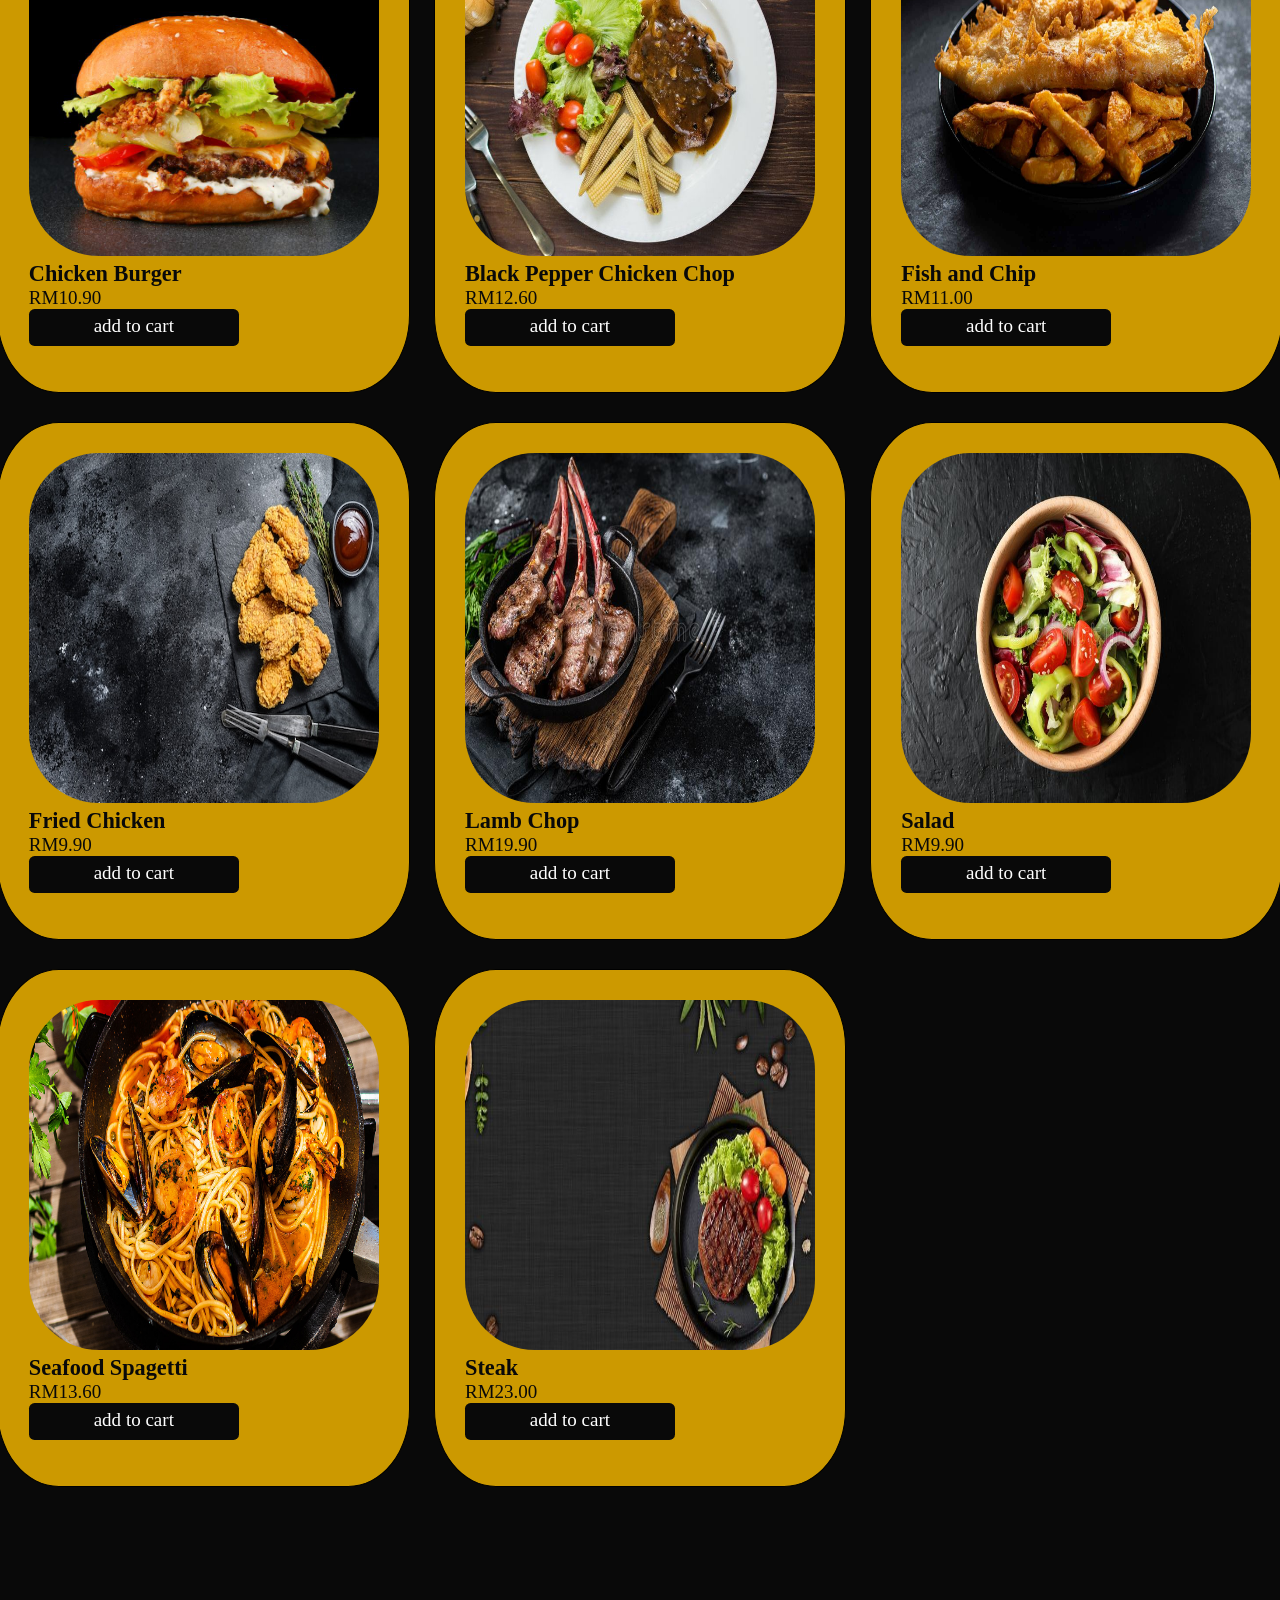
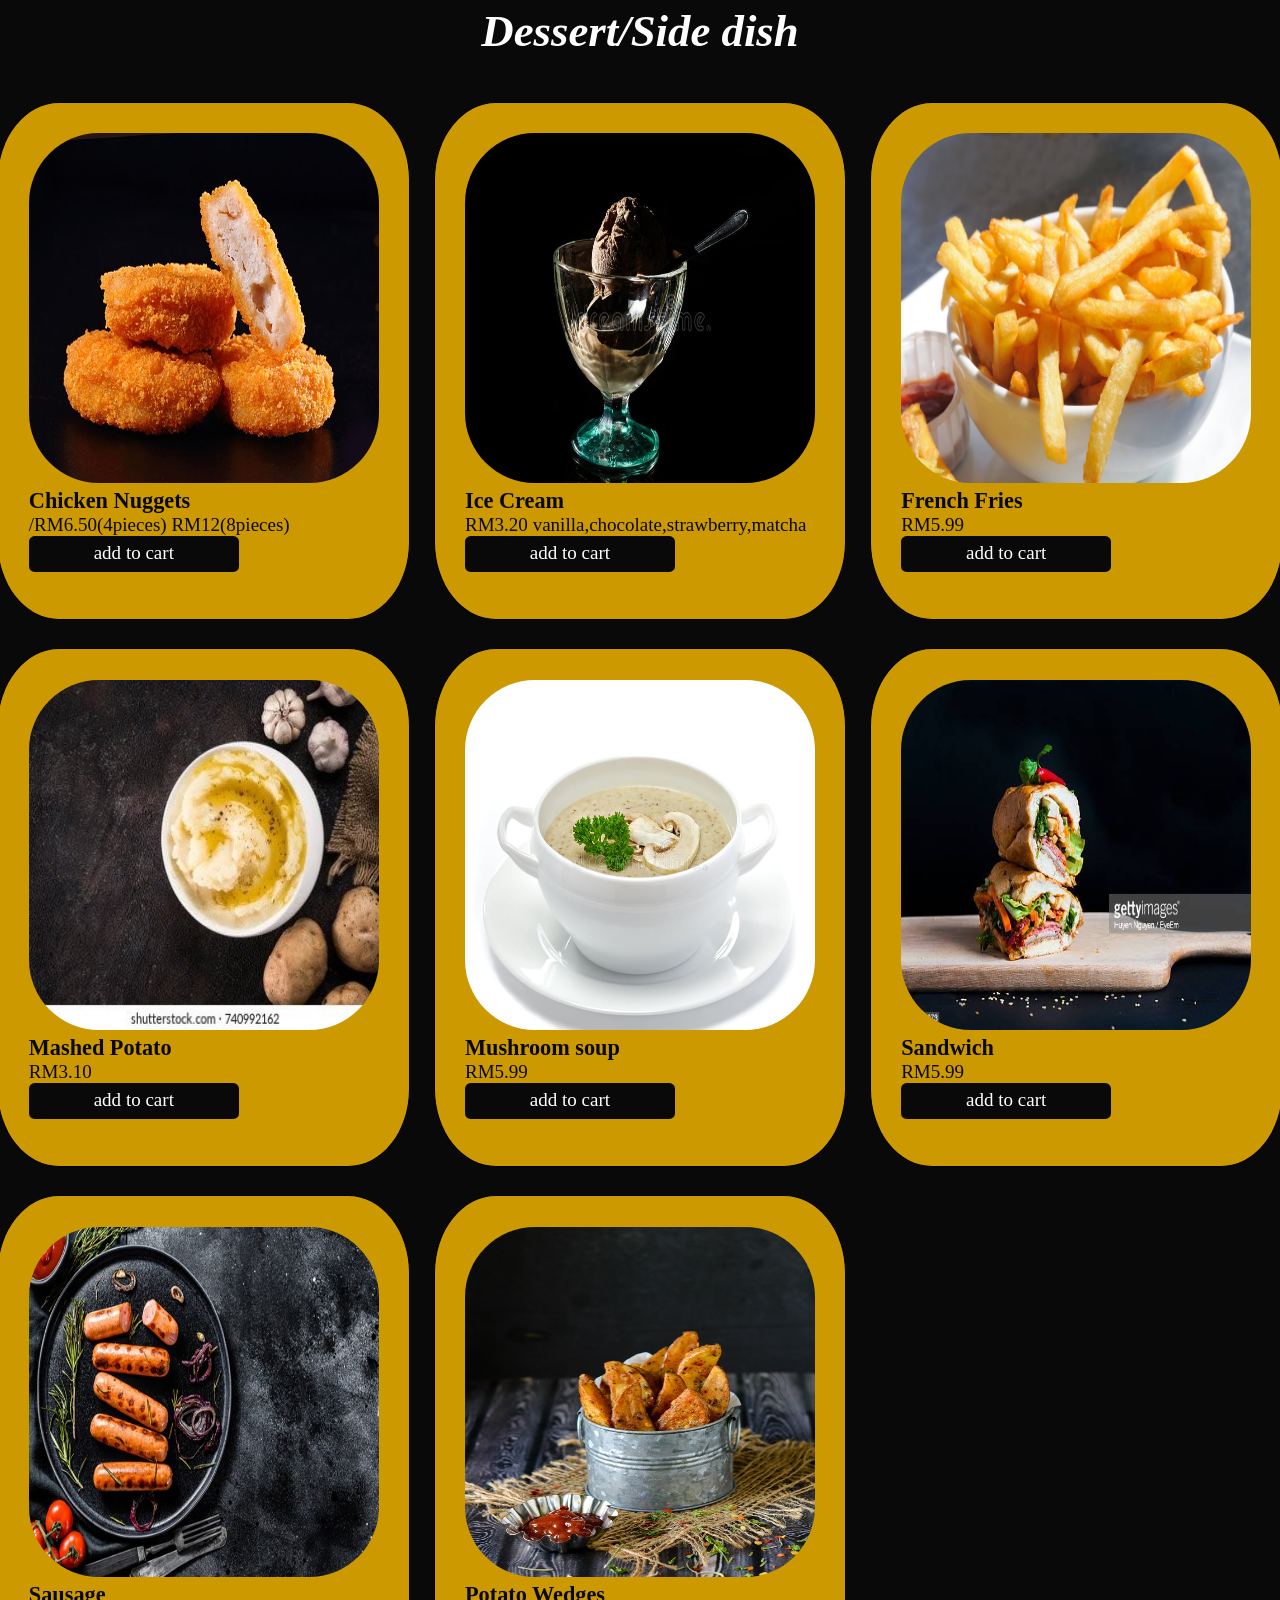
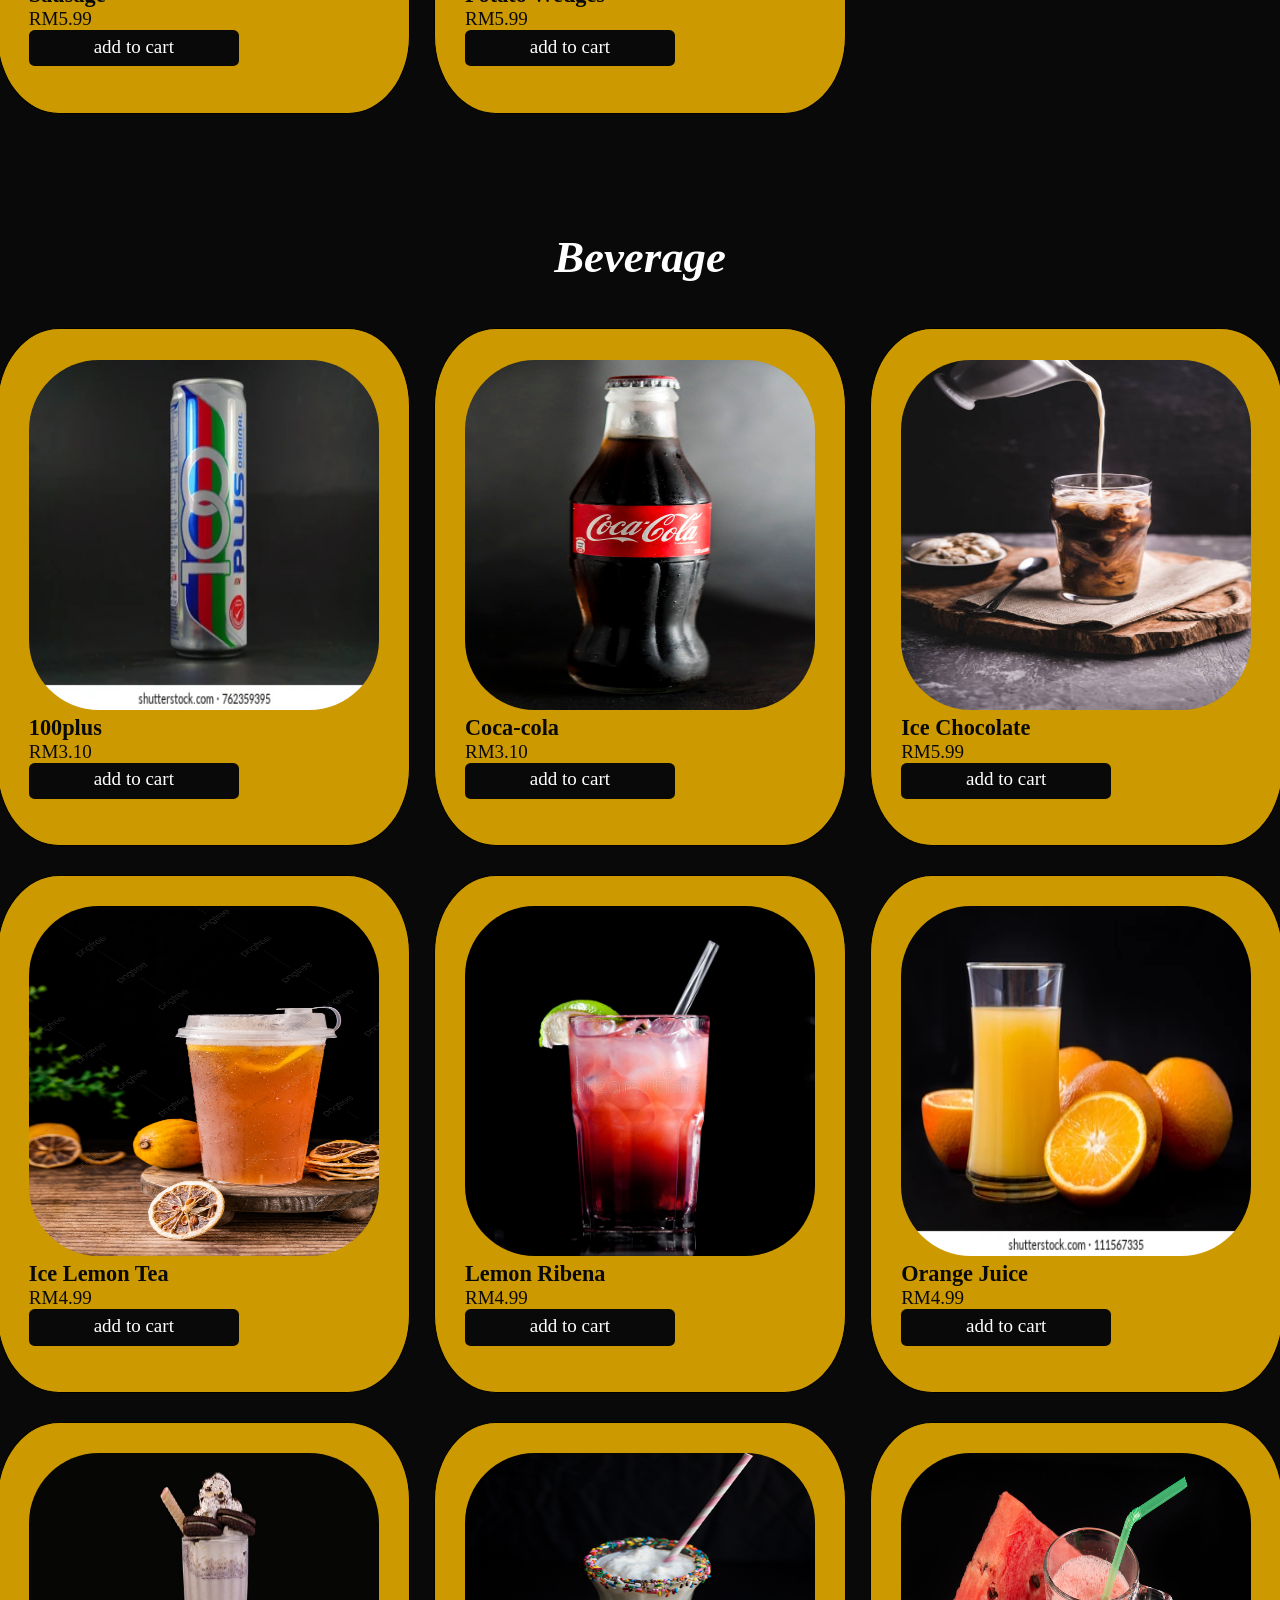
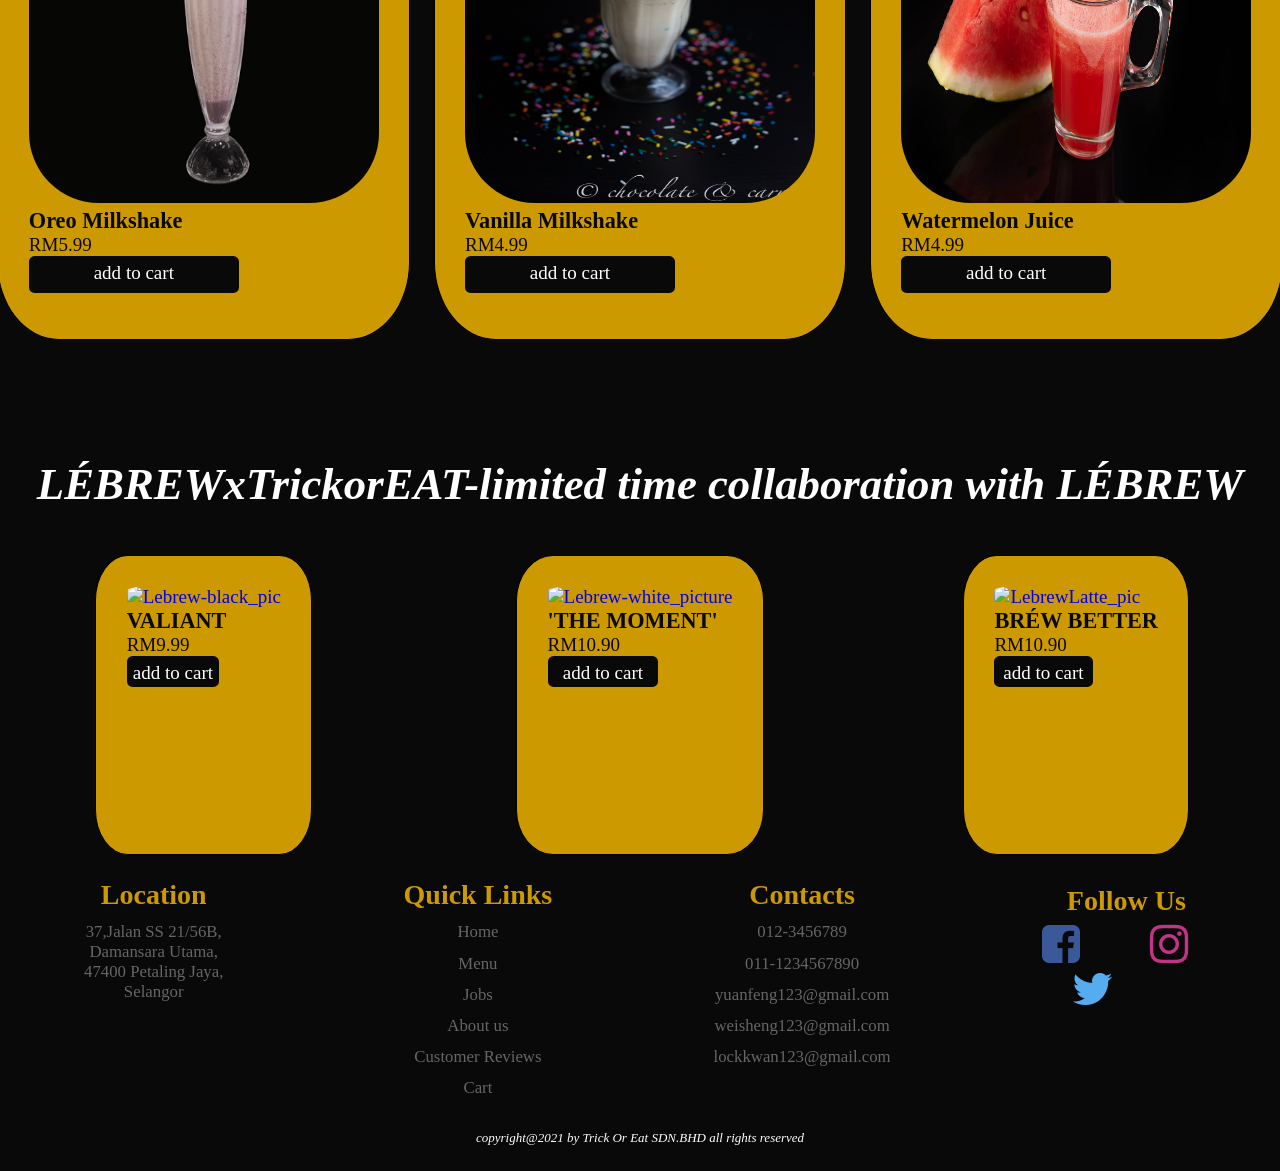
==== commit 61d21a82: "Update menu.html" ====
--- a/menu.html
+++ b/menu.html
@@ -129,7 +129,7 @@
             </div>
 
             <div class="food">
-                <a href="video/Fish_Chip_desc.mp4"><img src="image/Fish&Chip.jpg" alt="FishAndChip_pic" height="350" width="350"></a>
+                <a href="video/Fish_Chip desc.mp4"><img src="image/FIsh&Chip.jpg" alt="FishAndChip_pic" height="350" width="350"></a>
                 <h3>Fish and Chip</h3>
                 <span>RM11.00</span>
                 <div class="addtocart">
@@ -442,4 +442,4 @@
     </footer>
     <!--footer-->
 </body>
-</html>+</html>
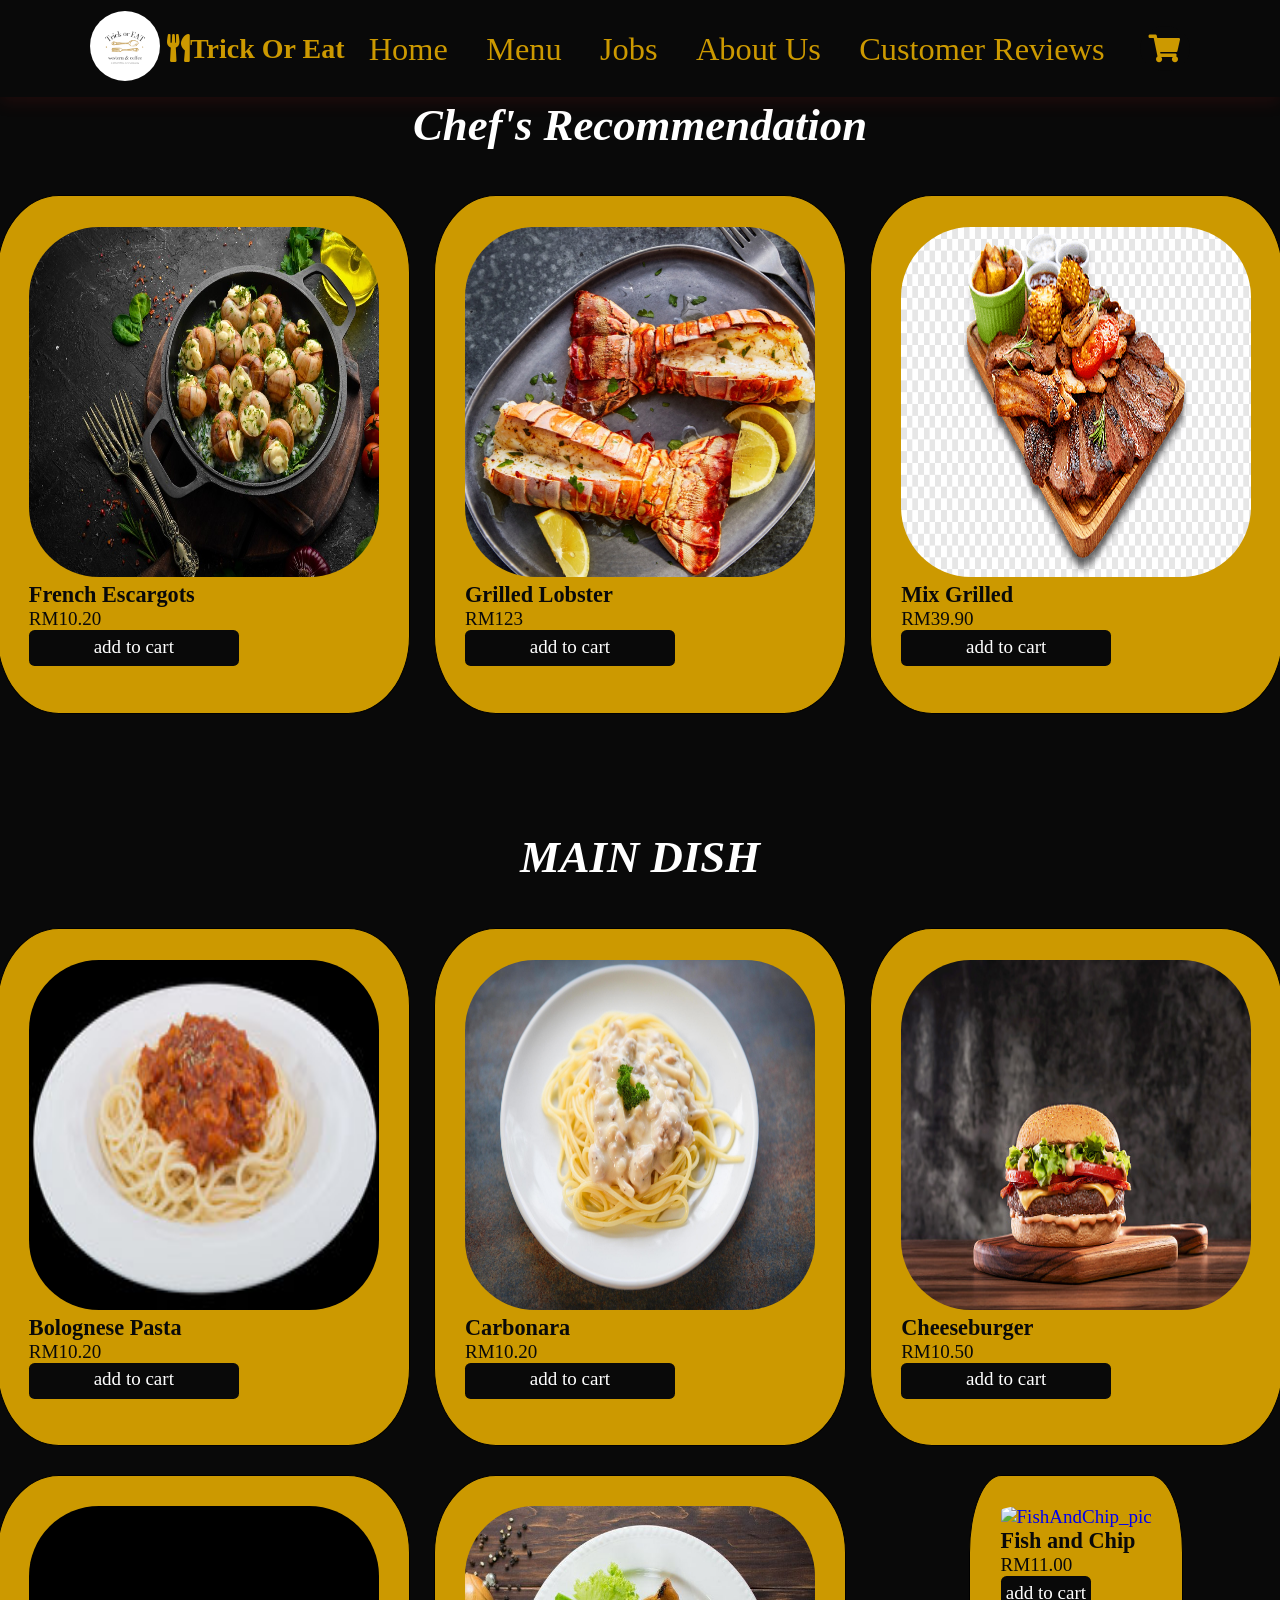
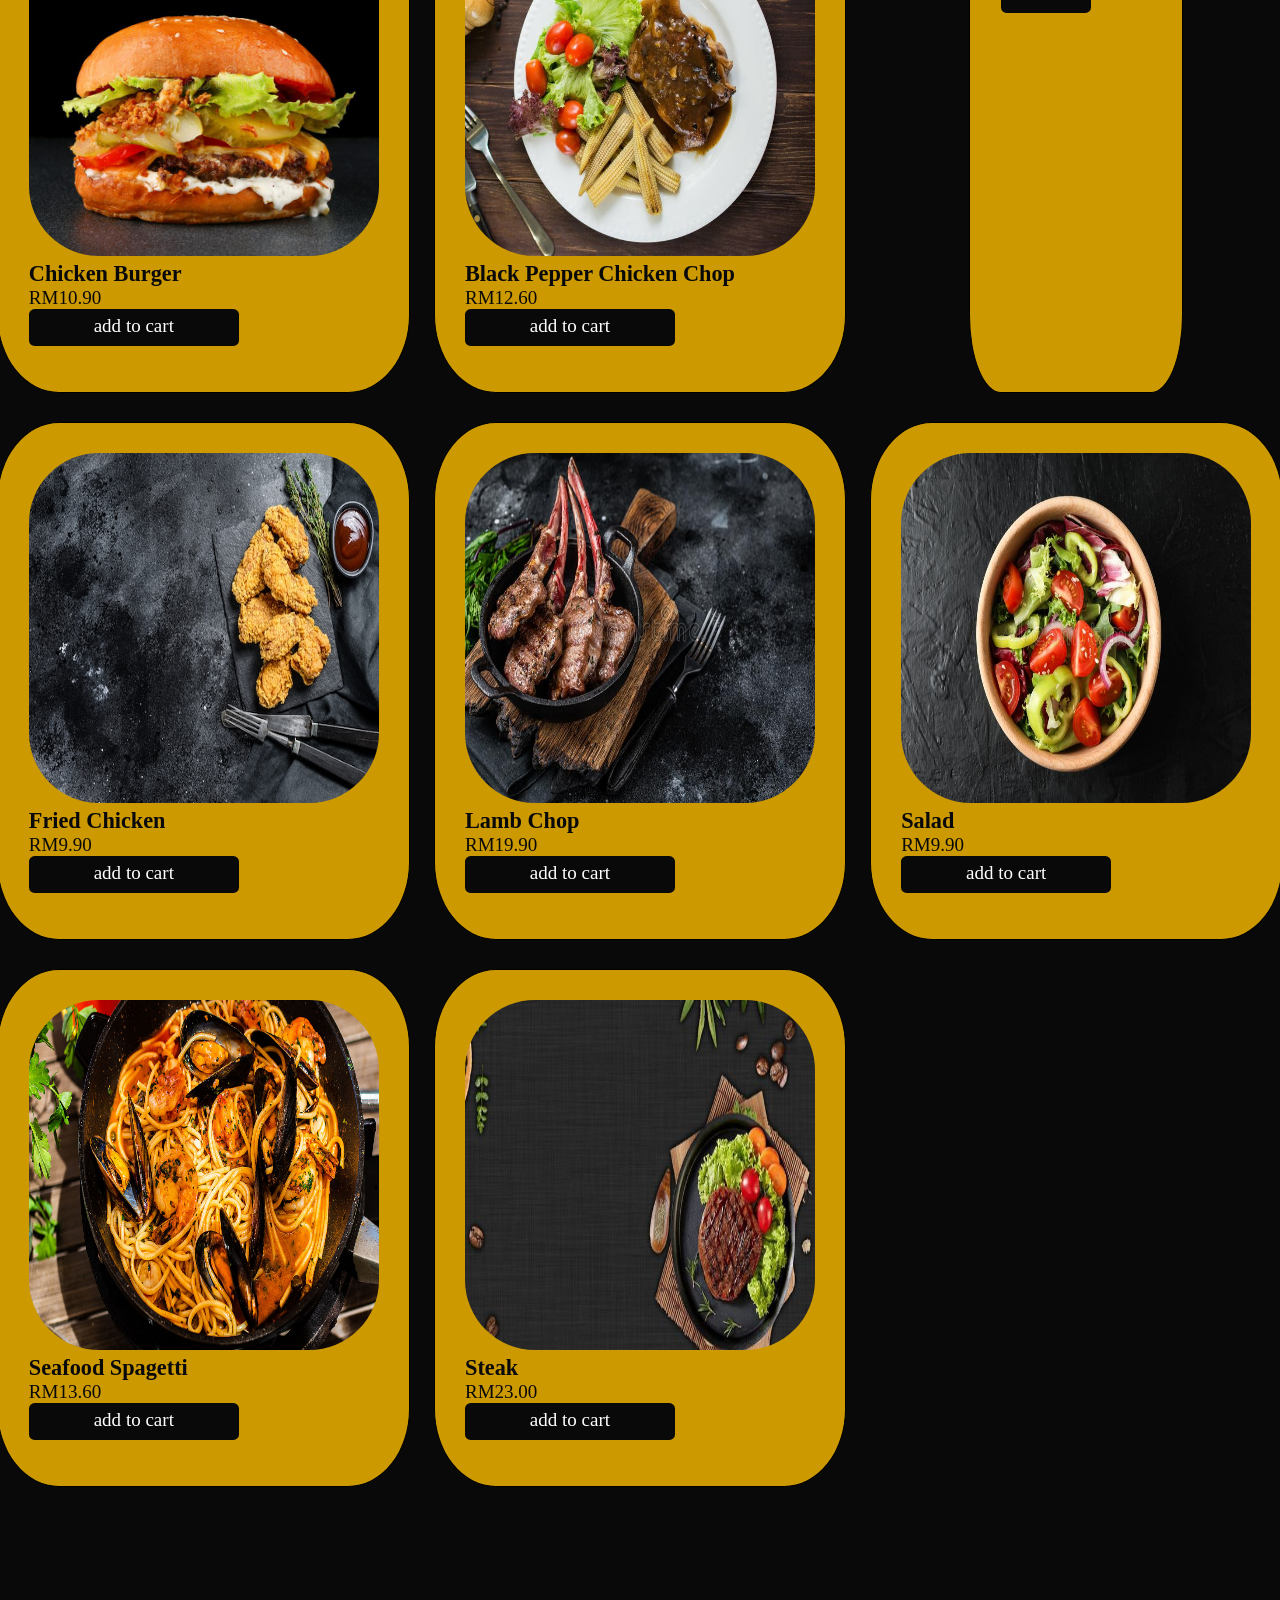
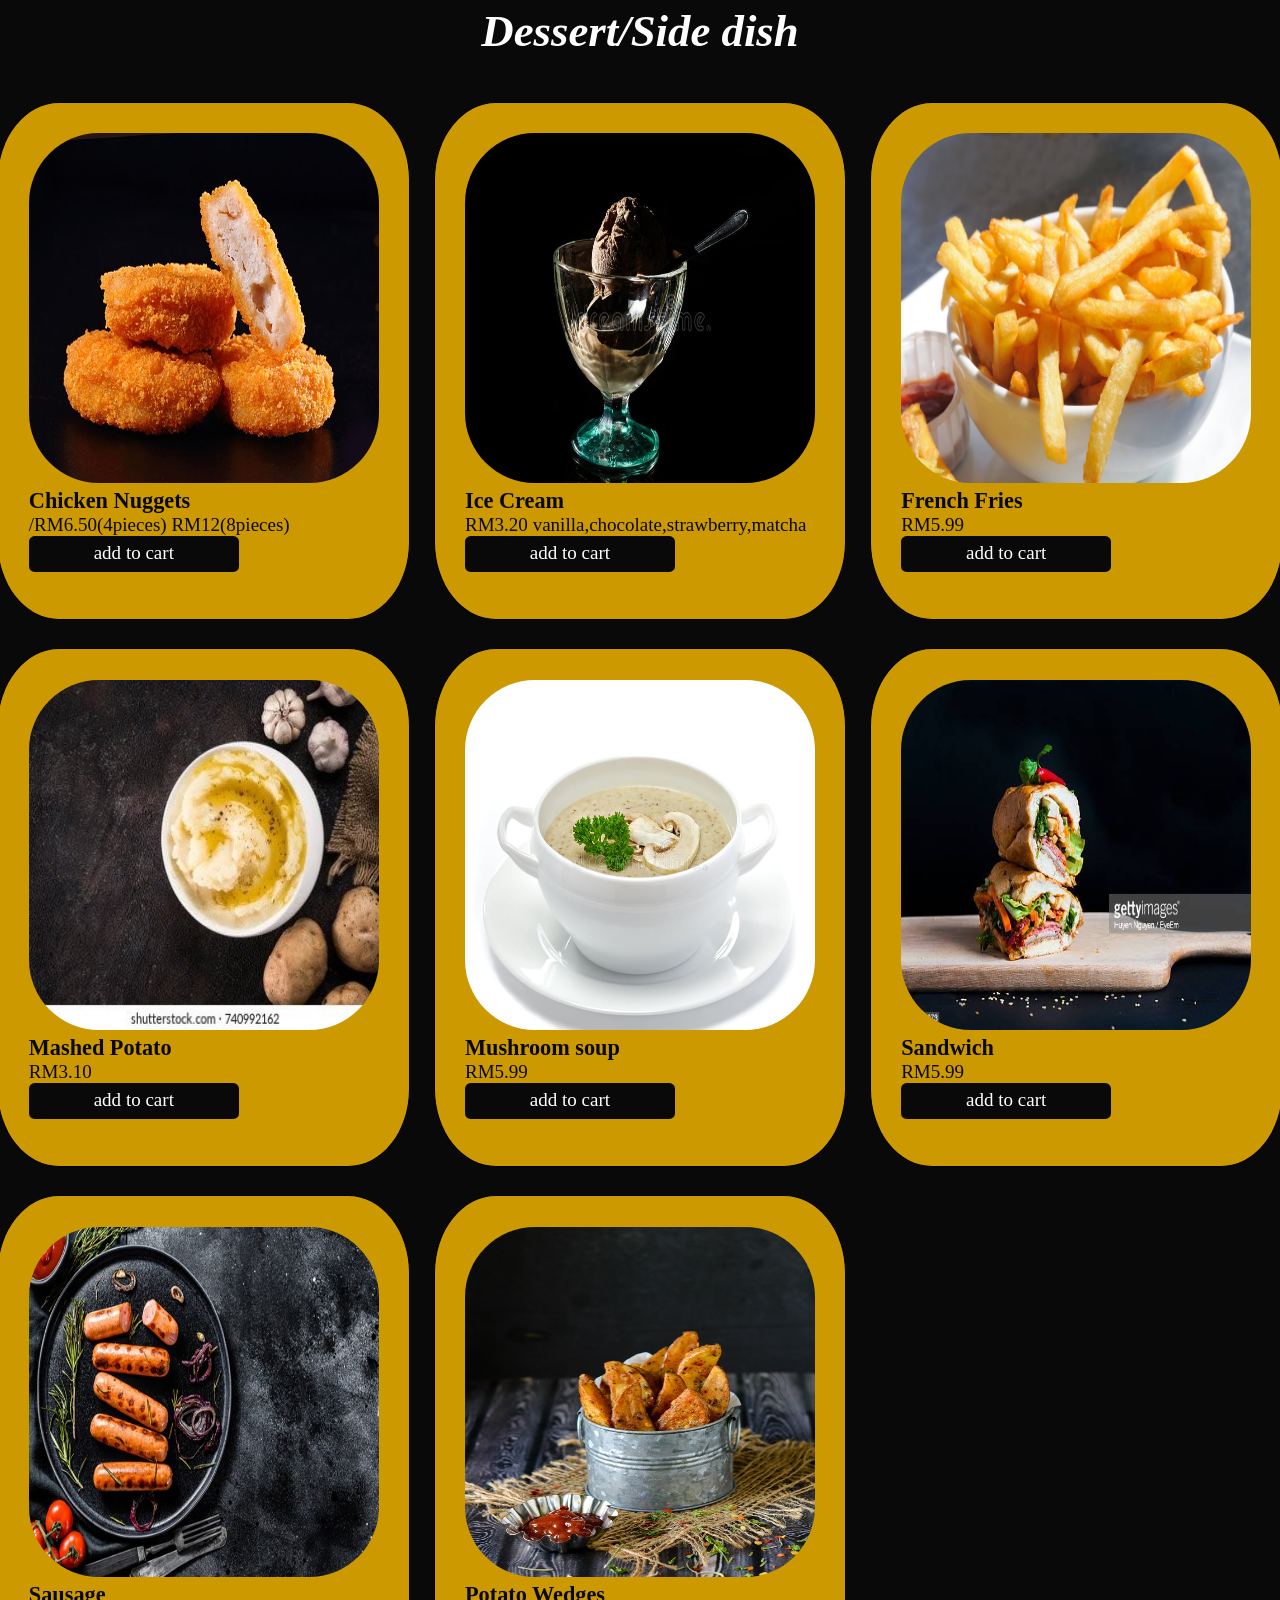
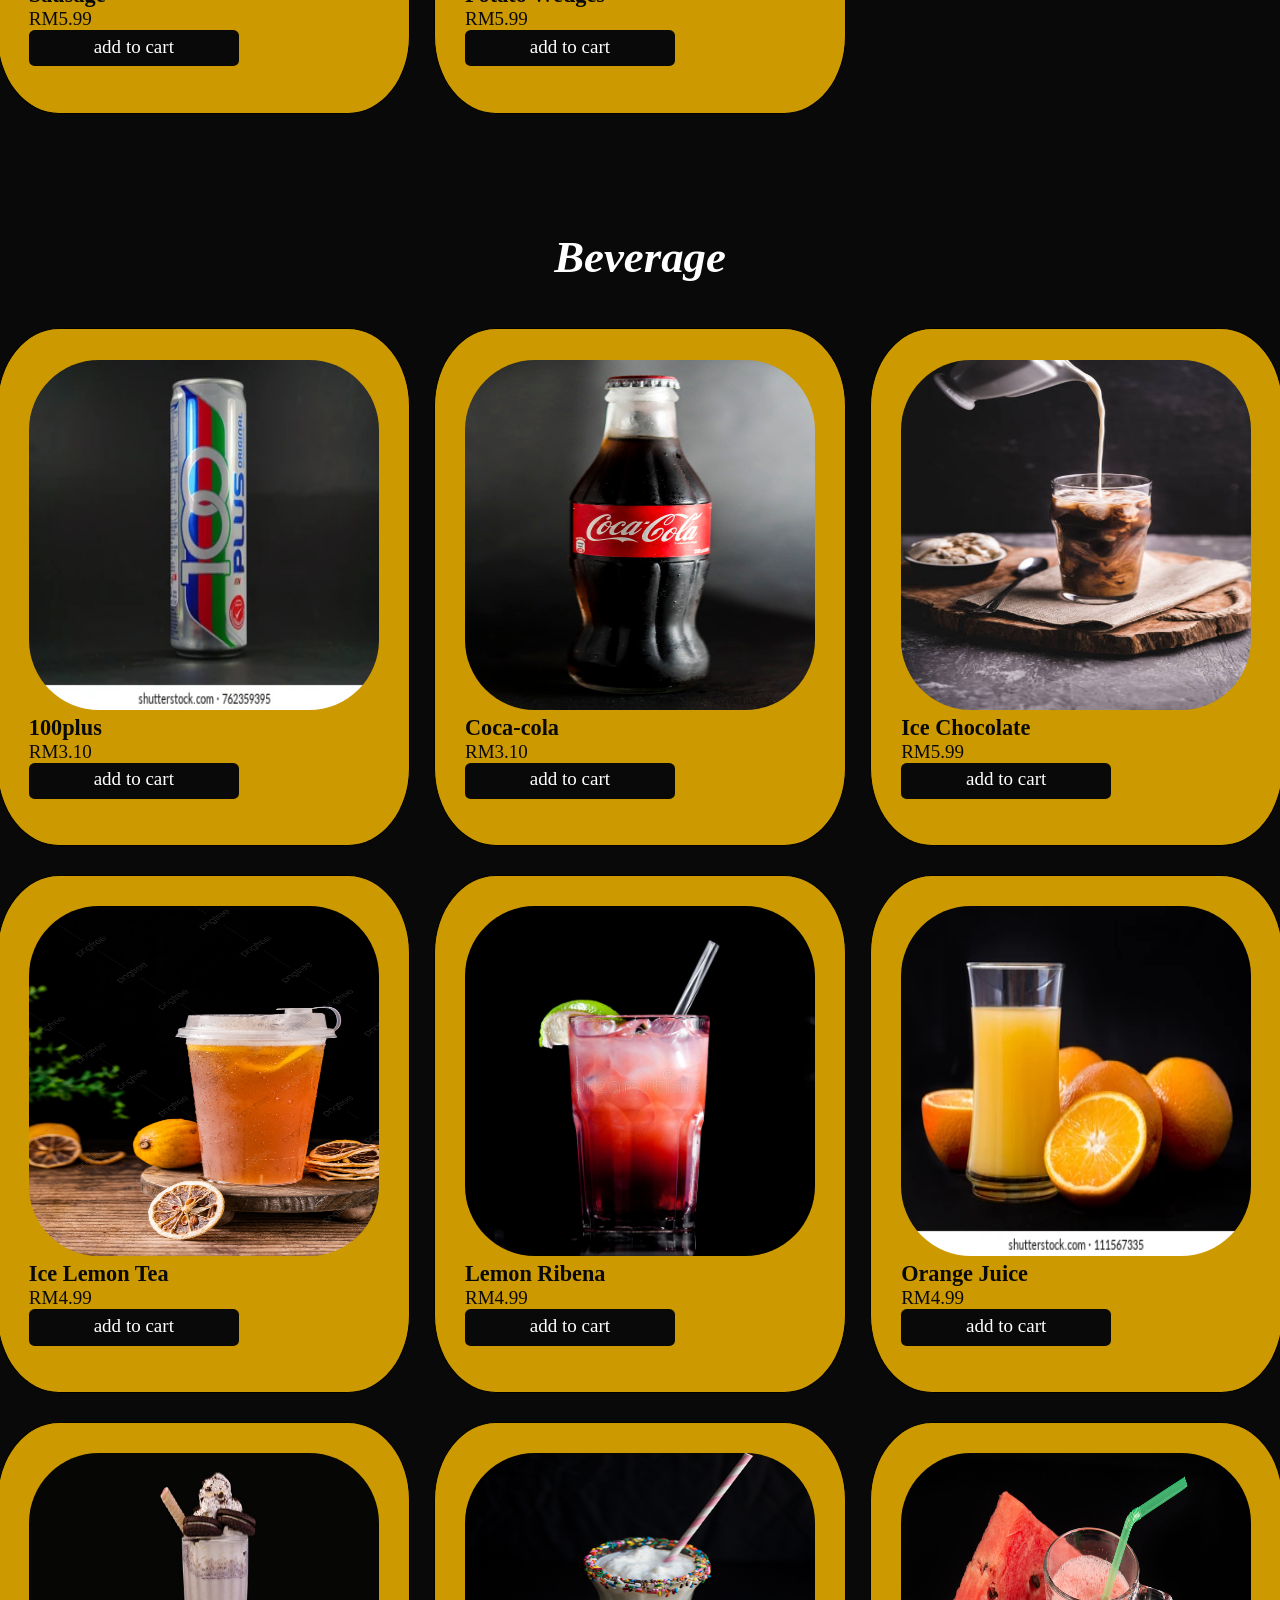
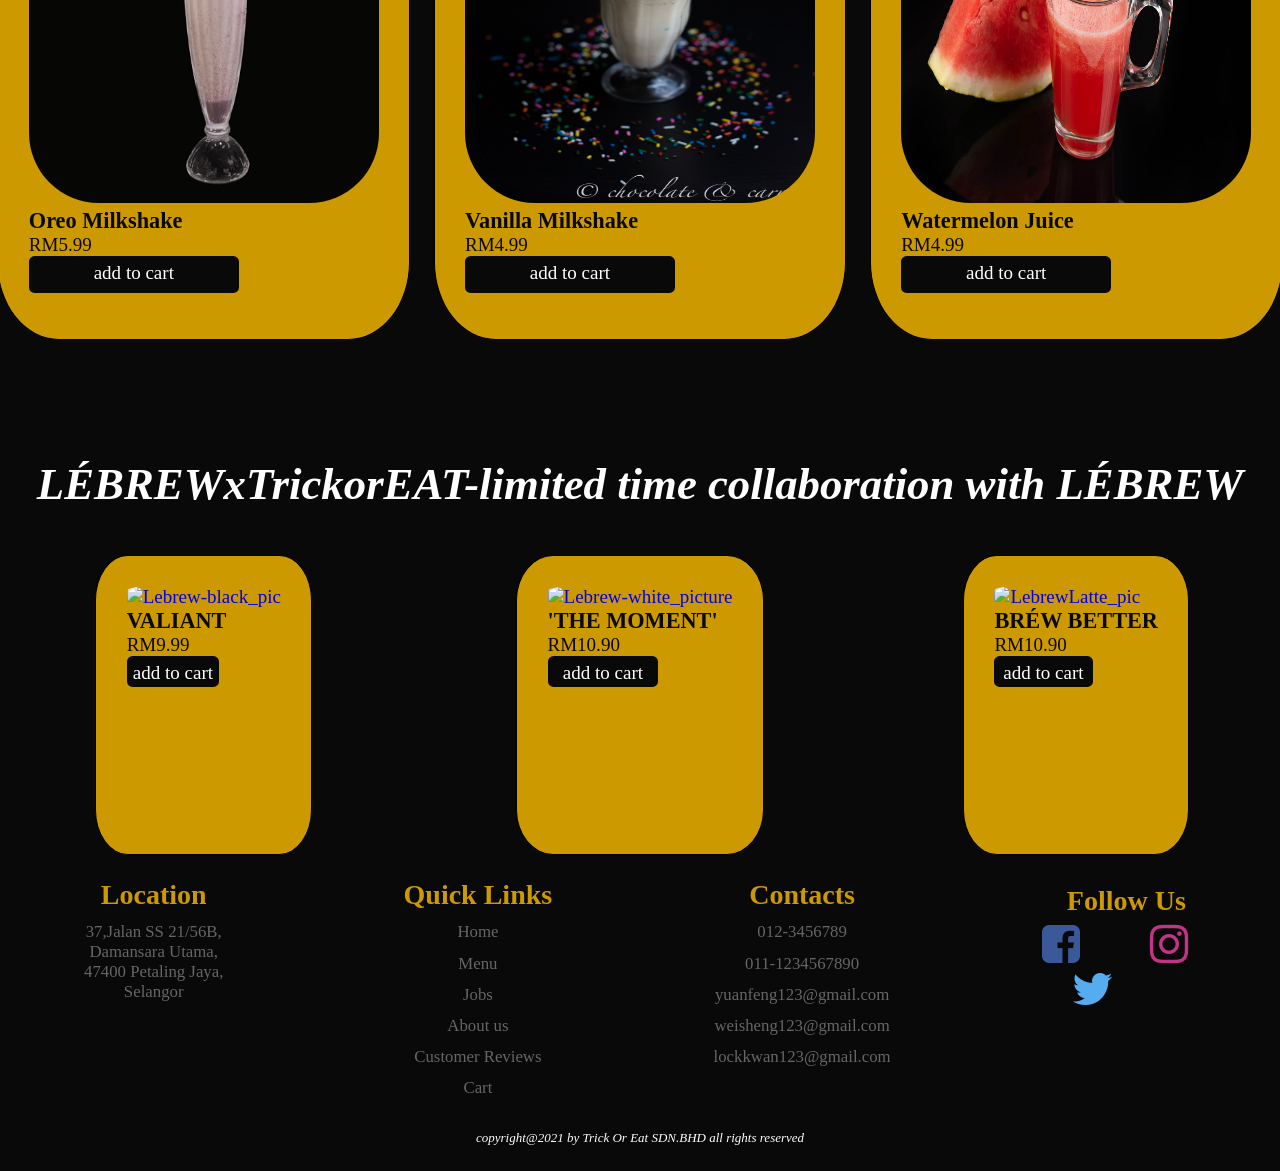
==== commit 52d48867: "Update menu.html" ====
--- a/menu.html
+++ b/menu.html
@@ -129,7 +129,7 @@
             </div>
 
             <div class="food">
-                <a href="video/Fish_Chip desc.mp4"><img src="image/FIsh&Chip.jpg" alt="FishAndChip_pic" height="350" width="350"></a>
+                <a href="video/Fish_Chip desc.mp4"><img src="image/Fish&Chip.jpg" alt="FishAndChip_pic" height="350" width="350"></a>
                 <h3>Fish and Chip</h3>
                 <span>RM11.00</span>
                 <div class="addtocart">
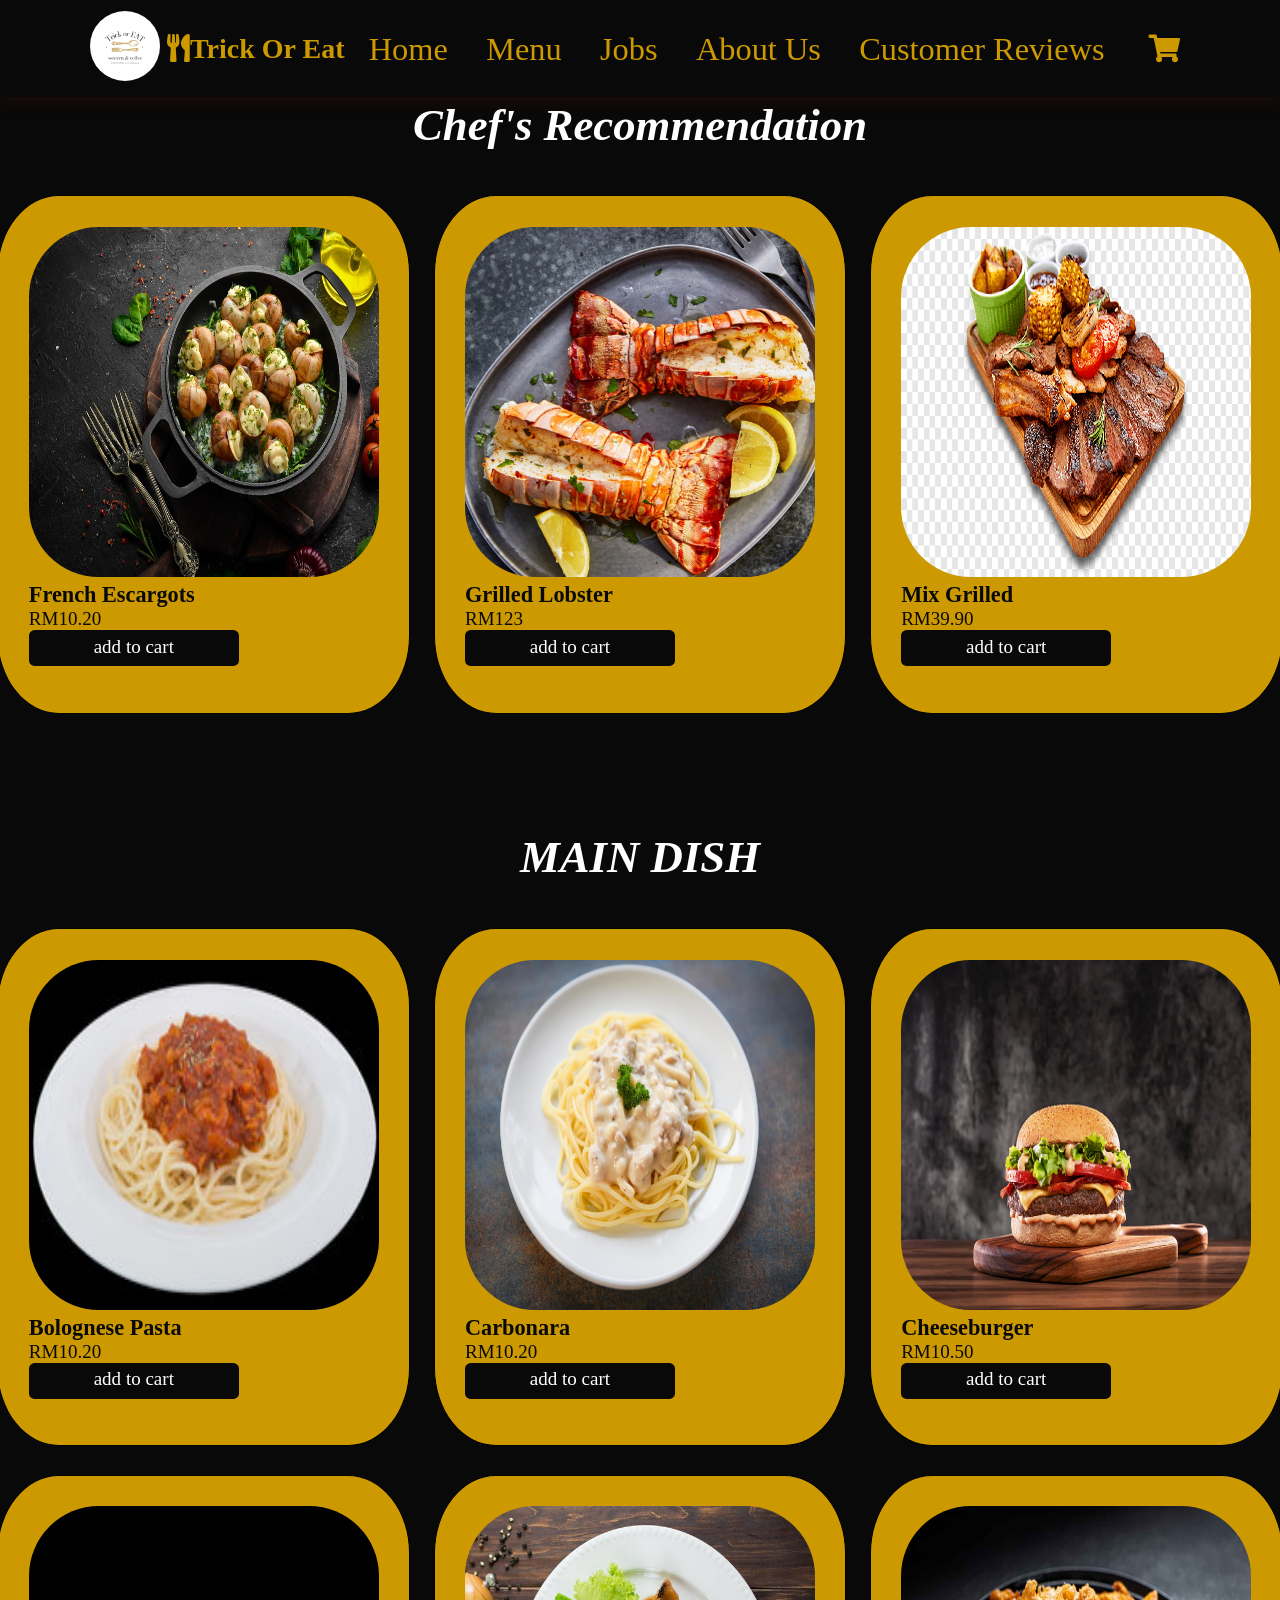
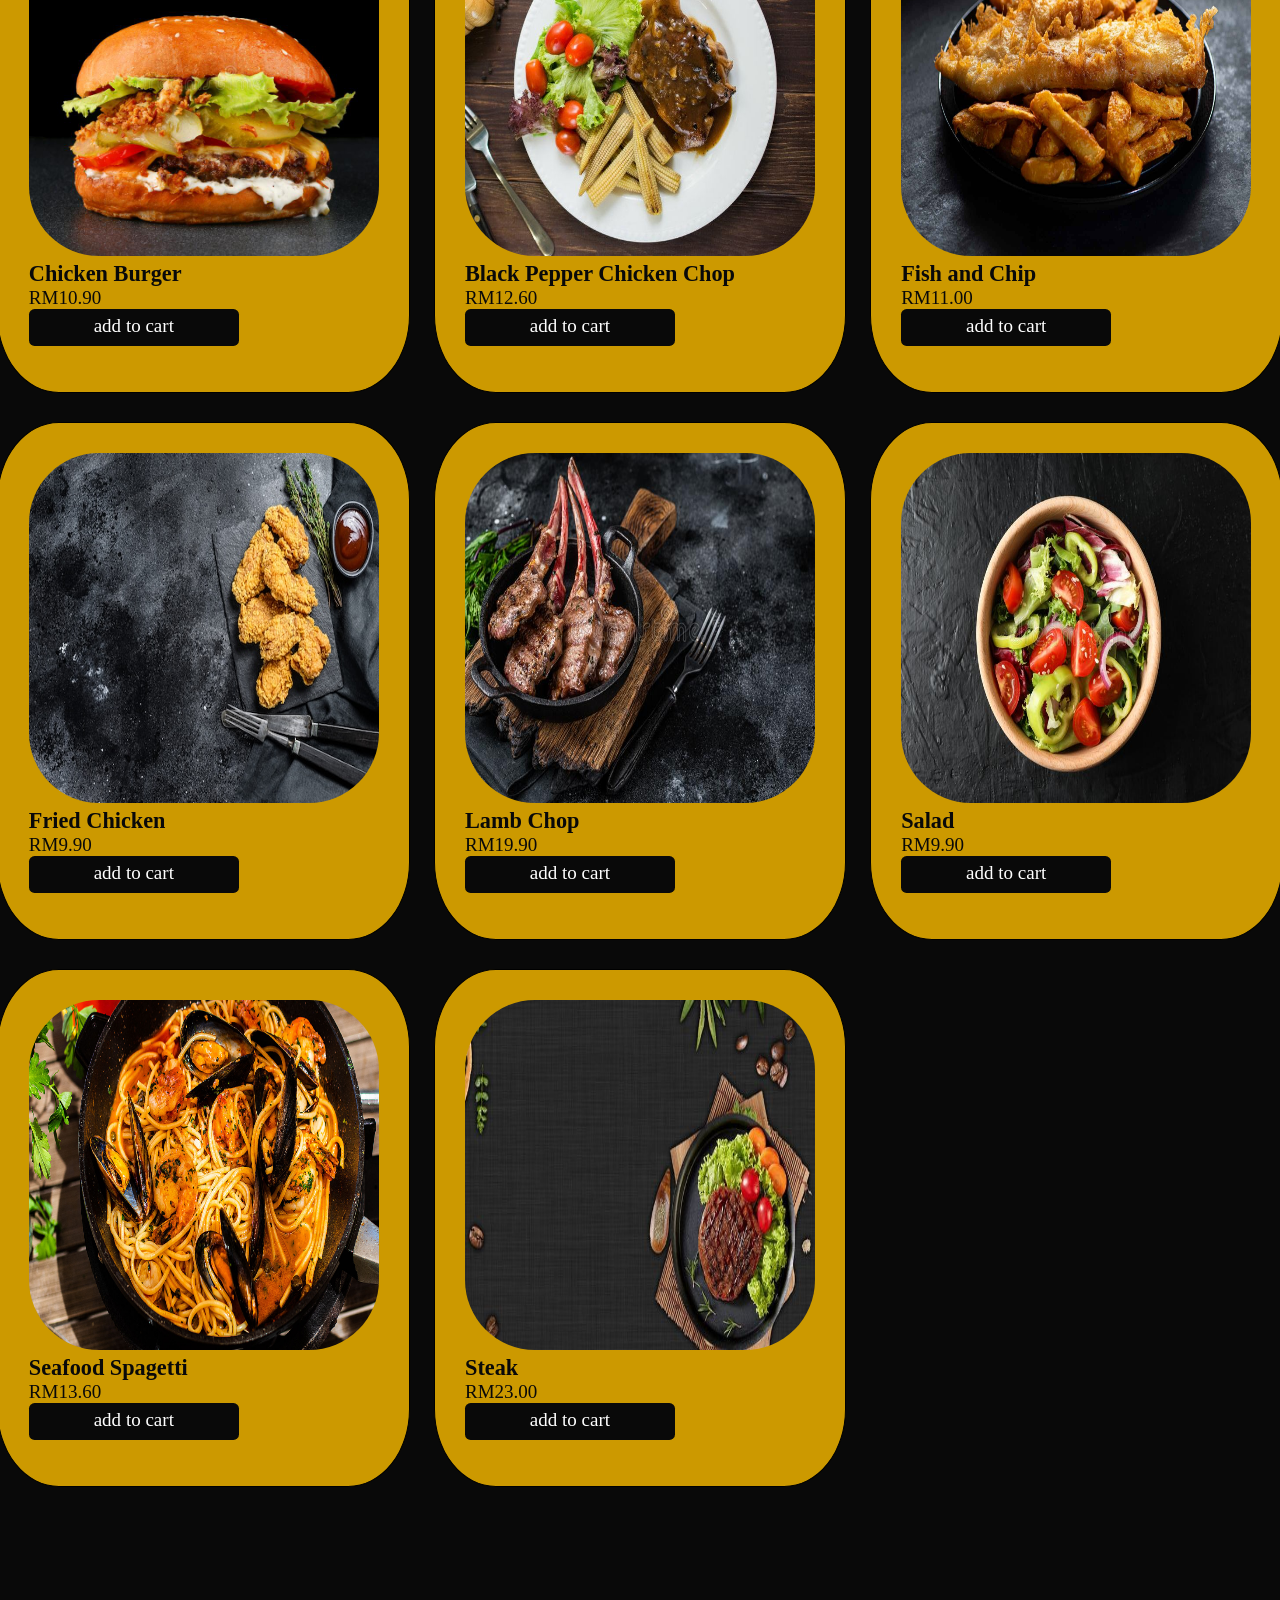
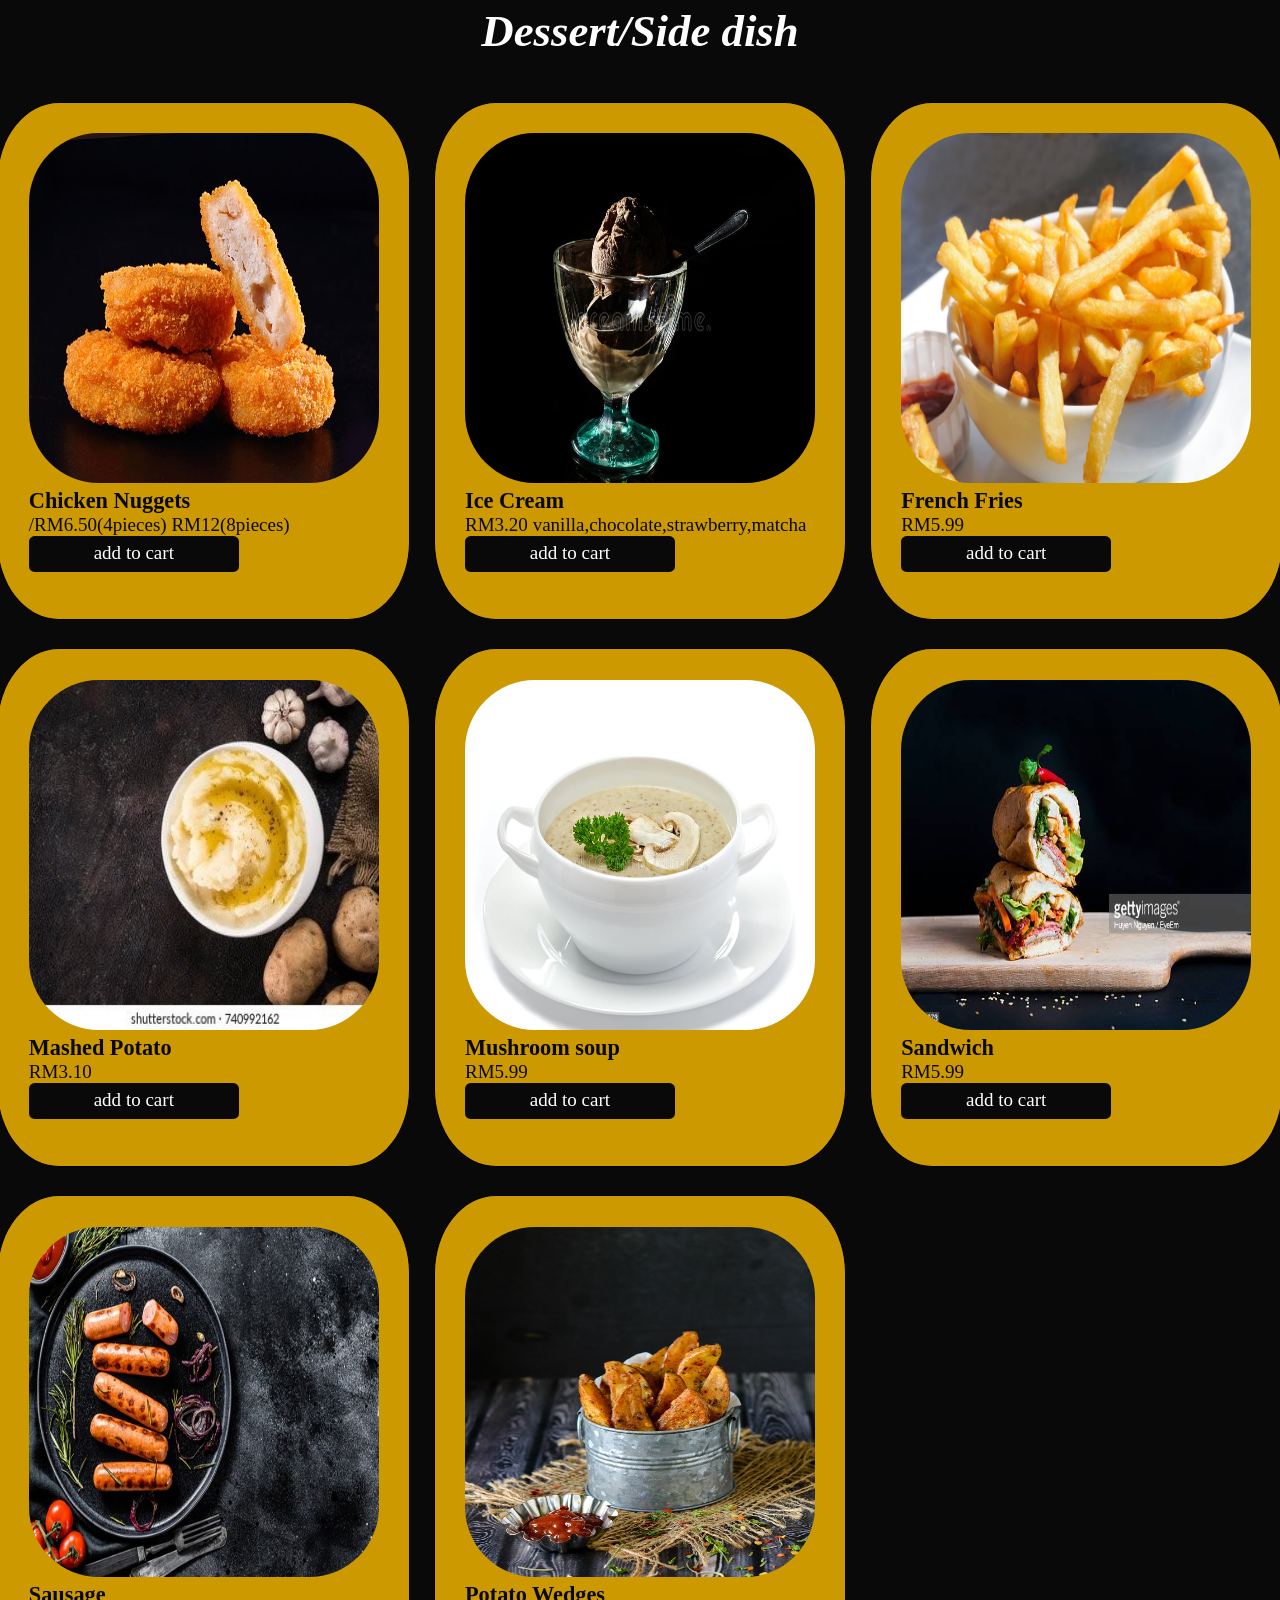
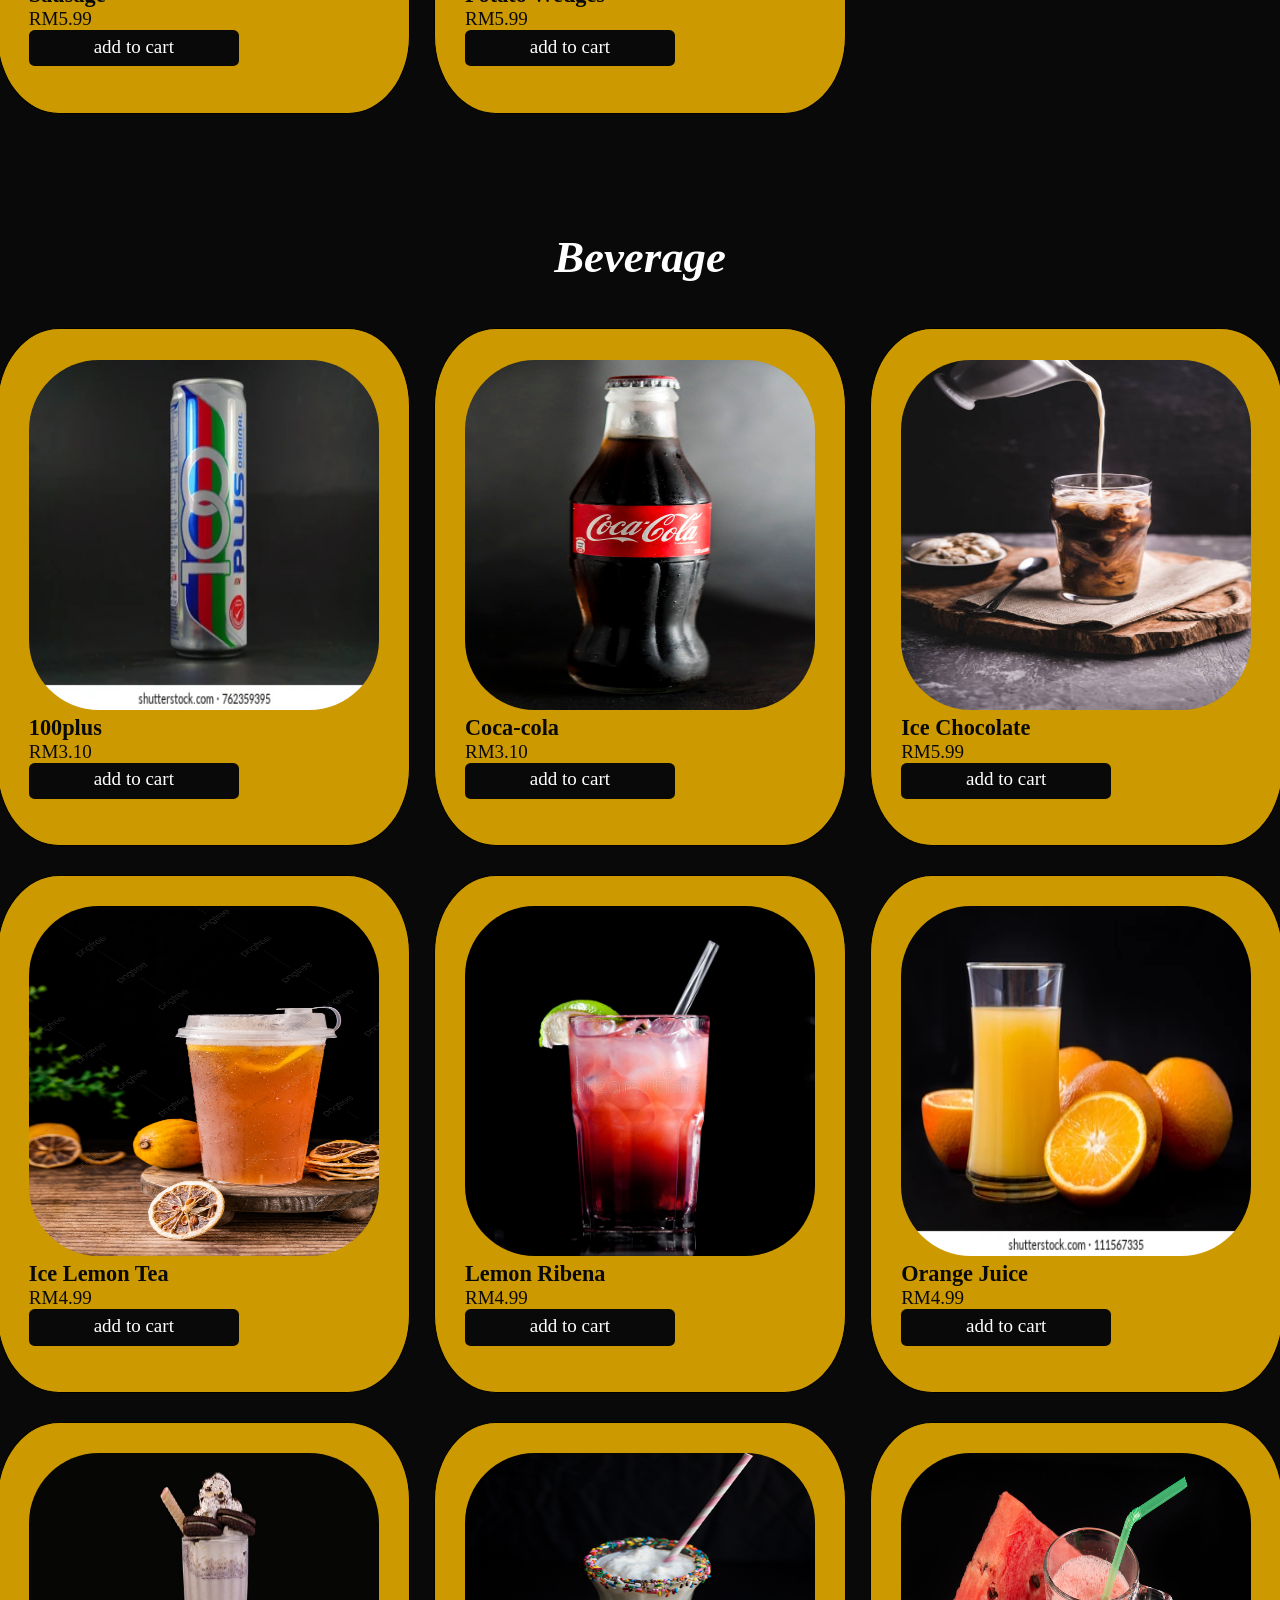
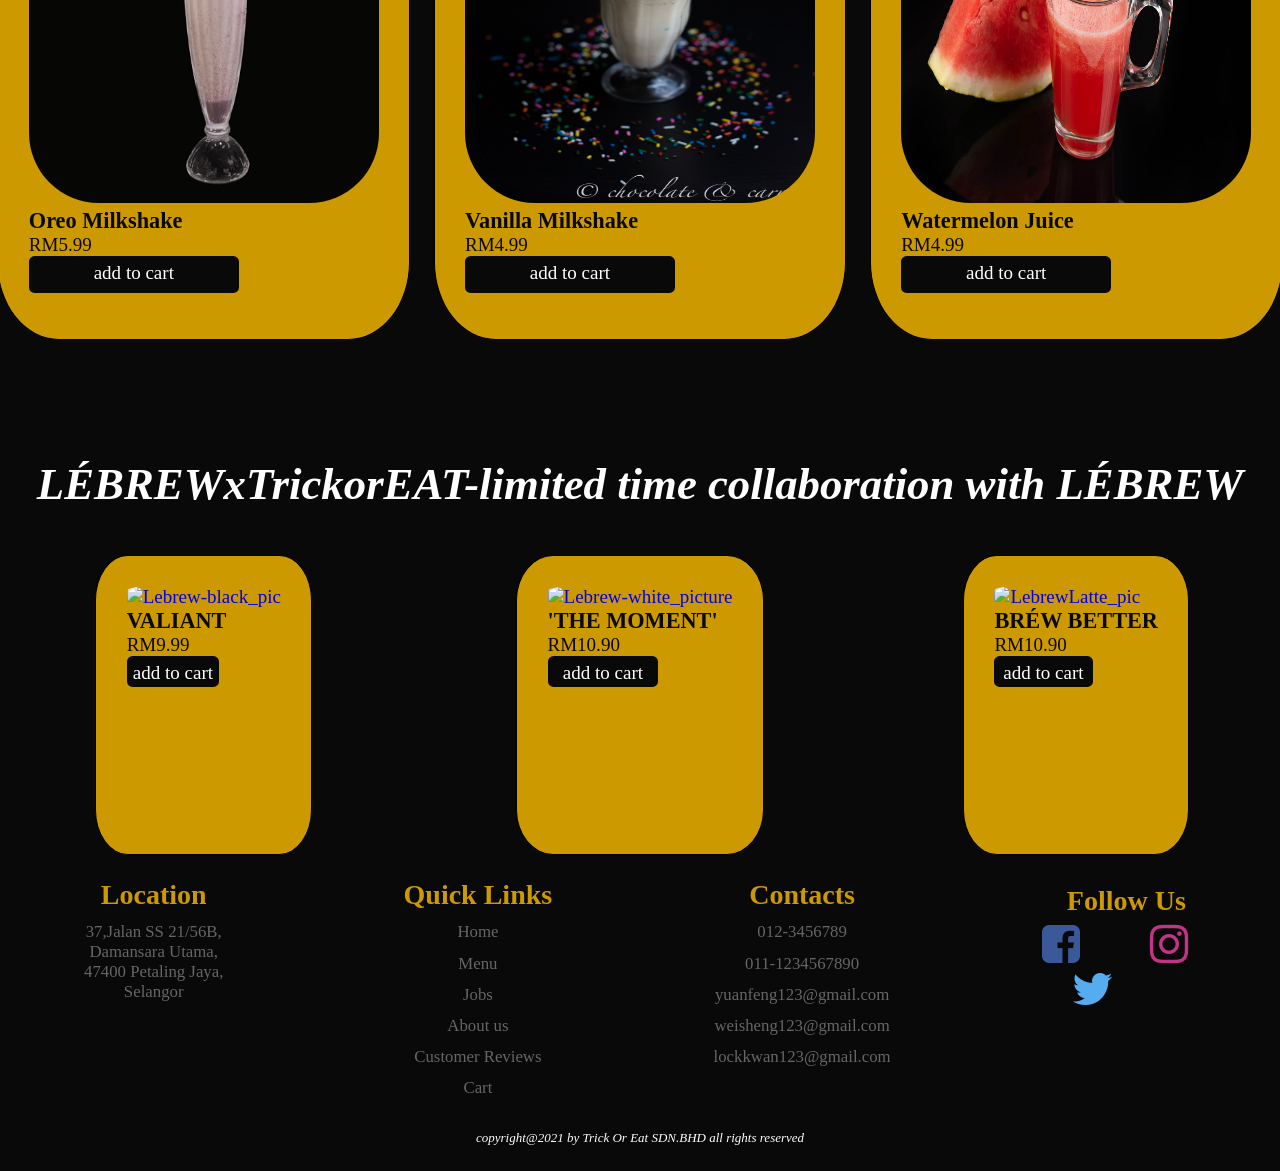
==== commit 310d3c03: "Update menu.html" ====
--- a/menu.html
+++ b/menu.html
@@ -129,7 +129,7 @@
             </div>
 
             <div class="food">
-                <a href="video/Fish_Chip desc.mp4"><img src="image/Fish&Chip.jpg" alt="FishAndChip_pic" height="350" width="350"></a>
+                <a href="video/Fish_Chip desc.mp4"><img src="image/FIsh&Chip.jpg" alt="FishAndChip_pic" height="350" width="350"></a>
                 <h3>Fish and Chip</h3>
                 <span>RM11.00</span>
                 <div class="addtocart">
